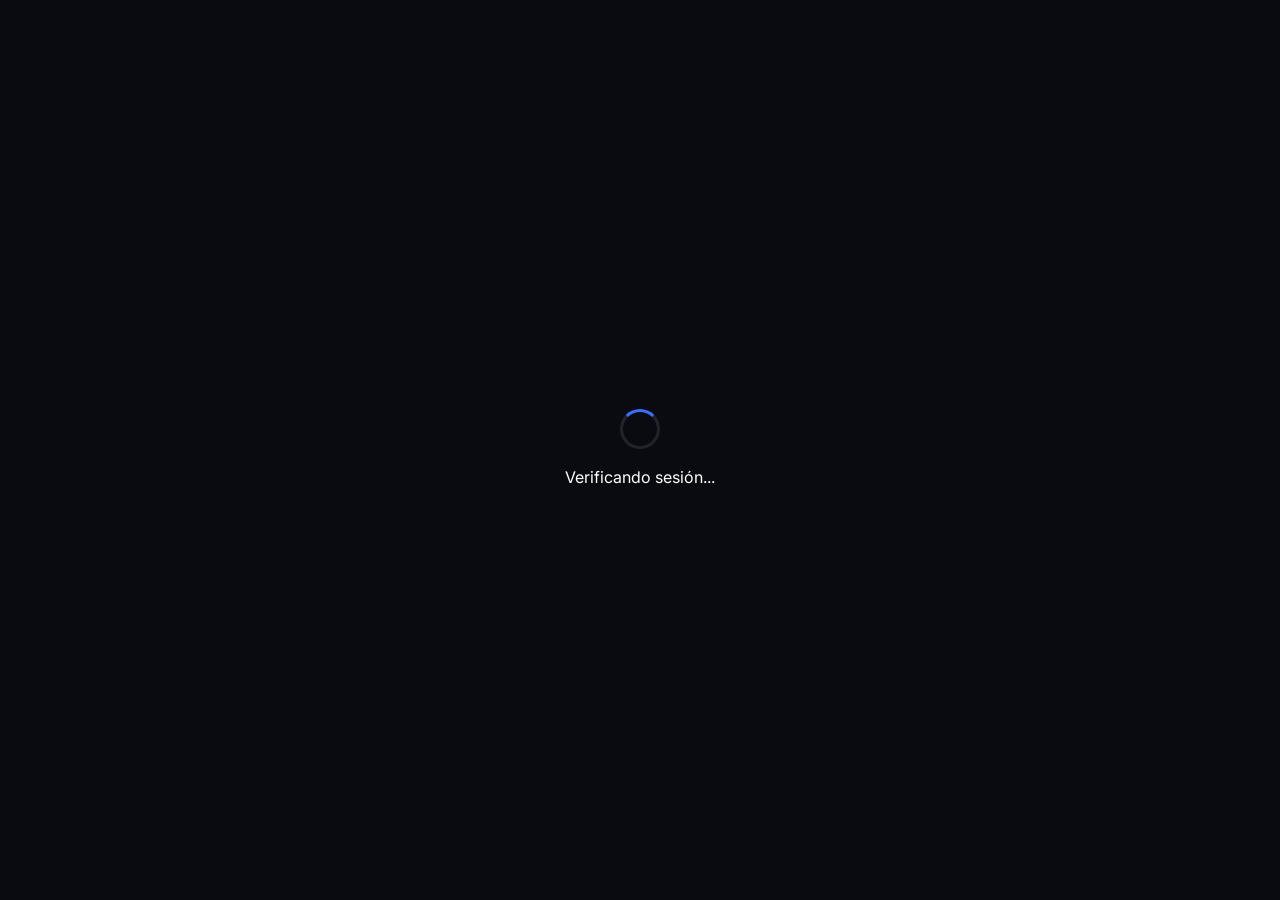
==== index.html @ 1be0d782 "fix: move frontend to root, integrate ML and force onboarding" ====
<!DOCTYPE html>
<html lang="es">

<head>
    <meta charset="UTF-8">
    <meta name="viewport" content="width=device-width, initial-scale=1.0">
    <title>MCrypto v2 | Professional Trading Intelligence</title>
    <!-- Favicon inline para evitar error 404 -->
    <link rel="icon"
        href="data:image/svg+xml,<svg xmlns=%22http://www.w3.org/2000/svg%22 viewBox=%220 0 100 100%22><text y=%22.9em%22 font-size=%2290%22>🤖</text></svg>">
    <link rel="stylesheet" href="style.css">
    <link rel="preconnect" href="https://fonts.googleapis.com">
    <link rel="preconnect" href="https://fonts.gstatic.com" crossorigin>
    <link
        href="https://fonts.googleapis.com/css2?family=Inter:wght@300;400;600;700&family=Outfit:wght@400;700&display=swap"
        rel="stylesheet">
</head>

<body class="dark-theme">
    <nav class="navbar">
        <div class="logo">MCRYPTO <span class="v2-badge">v2</span></div>
        <div id="user-profile" class="user-profile" style="display: none;">
            <span id="user-display">usuario@ejemplo.com</span>
            <button id="btn-logout" class="btn-logout">Cerrar Sesión</button>
        </div>
        <div class="status-indicators">
            <div id="system-health-icon" class="status-icon" title="Estado del Sistema (Click para detalles)"></div>
            <div id="connection-status" class="status-item">
                <span class="dot"></span> Backend: <span class="status-text">Conectando...</span>
            </div>
            <div id="system-state" class="status-item">
                <span class="dot"></span> Estado: <span class="status-text">Cargando...</span>
            </div>
        </div>
    </nav>

    <div id="notification-container" class="notification-container"></div>

    <!-- Loading Guard -->
    <div id="loading-guard" class="loading-guard">
        <div class="loader-content">
            <div class="spinner"></div>
            <p>Verificando sesión...</p>
        </div>
    </div>

    <!-- Auth Container -->
    <div id="auth-container" class="auth-container">
        <div class="auth-card">
            <h1 class="logo">MCRYPTO <span class="v2-badge">v2</span></h1>
            <div class="auth-tabs">
                <button id="tab-login" class="auth-tab active">Iniciar Sesión</button>
                <button id="tab-register" class="auth-tab">Registrarse</button>
            </div>

            <!-- Login Form -->
            <form id="login-form" class="auth-form">
                <div class="form-group">
                    <label>Usuario / Email</label>
                    <input type="text" id="login-username" placeholder="Tu usuario" required>
                </div>
                <div class="form-group">
                    <label>Contraseña</label>
                    <input type="password" id="login-password" placeholder="••••••••" required>
                </div>
                <button type="submit" class="btn btn-emerald w-full">Entrar al Terminal</button>
            </form>

            <!-- Register Form -->
            <form id="register-form" class="auth-form" style="display: none;">
                <div class="form-group">
                    <label>Usuario / Email</label>
                    <input type="text" id="register-username" placeholder="Crea tu usuario" required>
                </div>
                <div class="form-group">
                    <label>Contraseña</label>
                    <input type="password" id="register-password" placeholder="Mínimo 8 caracteres" required>
                </div>
                <button type="submit" class="btn btn-accent w-full">Crear Cuenta</button>
            </form>
        </div>
    </div>

    <!-- Manual Container -->
    <div id="manual-container" class="manual-container" style="display: none;">
        <div class="manual-card">
            <h1>Manual del Operador Antigravity</h1>
            <div class="manual-content">
                <section>
                    <h3>¿Qué hace el bot?</h3>
                    <p>Antigravity es un motor de trading inteligente que utiliza modelos de Machine Learning para
                        detectar regímenes de mercado y ejecutar estrategias de DCA (Dollar Cost Averaging) con gestión
                        de riesgo institucional.</p>
                </section>
                <section>
                    <h3>¿Cómo usarlo?</h3>
                    <p>1. Inicia el bot con el botón START.<br>2. Monitorea la Exposición Global (ER).<br>3. Usa el
                        Emergency Kill si detectas anomalías críticas.</p>
                </section>
                <section>
                    <h3>Reglas Importantes</h3>
                    <p>El sistema tiene un límite rígido de 20 niveles de DCA y un Hard Cap de riesgo del 30% (GEC). El
                        bot dejará de comprar si se alcanzan estos límites para proteger tu capital.</p>
                </section>
                <section class="disclaimer">
                    <h3>Descargo de Riesgo</h3>
                    <p>El trading de criptomonedas conlleva un riesgo significativo. El rendimiento pasado no garantiza
                        resultados futuros. Usted acepta toda la responsabilidad por las pérdidas incurridas al usar
                        este software.</p>
                </section>
            </div>
            <button id="btn-accept-manual" class="btn btn-emerald w-full">Cerrar Manual</button>
        </div>
    </div>

    <main id="dashboard-content" class="dashboard-grid" style="display: none;">
        <!-- Capital Overview -->
        <section class="card stats-overview" id="equity-section">
            <h2>Resumen de Capital</h2>
            <div class="stats-grid">
                <div class="stat-item">
                    <label>Equity Estimada</label>
                    <div id="equity-value" class="value">--- USDT</div>
                </div>
                <div id="daily-pnl-container" class="stat-item">
                    <label>PnL Diario</label>
                    <div id="daily-pnl" class="value">---</div>
                </div>
                <div class="stat-item">
                    <label>Drawdown Actual</label>
                    <div id="current-drawdown" class="value">---%</div>
                </div>
                <div class="stat-item">
                    <label>Efectivo (USDT)</label>
                    <div id="usdt-balance" class="value">---</div>
                </div>
            </div>
        </section>

        <!-- Risk & Governance -->
        <section class="card risk-governance" id="risk-section">
            <h2>Gobernanza de Riesgo</h2>
            <div id="risk-governor-display" class="risk-display">
                <div class="risk-mode" id="gov-mode">NORMAL</div>
                <div class="exposure-bar-container">
                    <label>Exposición Global (ER)</label>
                    <div class="progress-bg">
                        <div id="er-bar" class="progress-fill"></div>
                    </div>
                </div>
                <div id="risk-details" class="details-list">
                    <!-- Dynamic details -->
                </div>
            </div>
        </section>

        <!-- Active Market -->
        <section class="card active-trading" id="market-section">
            <h2>Mercado Activo (ETH/USDT)</h2>
            <div class="market-hero">
                <div id="eth-price" class="hero-price">$0.00</div>
                <div id="market-regime" class="regime-tag">---</div>
            </div>
            <div class="ml-insights">
                <h3>ML Insights</h3>
                <div class="ml-grid">
                    <div class="ml-item">
                        <label>Confianza</label>
                        <div id="ml-confidence" class="ml-val">---</div>
                    </div>
                    <div class="ml-item">
                        <label>SHS</label>
                        <div id="shs-score" class="ml-val">---</div>
                    </div>
                </div>
            </div>
        </section>

        <!-- Control Panel -->
        <section class="card control-panel" id="control-section">
            <h2>Panel de Control</h2>
            <div class="control-grid">
                <button id="btn-start" class="btn btn-emerald">START BOT</button>
                <button id="btn-stop" class="btn btn-slate">STOP BOT</button>
                <button id="btn-kill" class="btn btn-danger">EMERGENCY KILL</button>
                <button id="btn-reset-manual" class="btn btn-slate btn-sm">Ver Manual</button>
            </div>
            <div class="mode-toggle">
                <label>Modo de Operación</label>
                <div class="toggle-group">
                    <button id="mode-normal" class="btn-toggle active">Normal</button>
                    <button id="mode-conservative" class="btn-toggle">Conservador</button>
                </div>
            </div>
        </section>

        <!-- Recent Activity -->
        <section class="card activity-log" id="activity-section">
            <h2>Actividad Reciente</h2>
            <div id="trades-list" class="scroll-container">
                <p class="placeholder-text">Esperando datos de ejecución...</p>
            </div>
        </section>

        <!-- Navigation Sidebar (Dashboard Internal) -->
        <aside class="sidebar-nav card">
            <h2>Navegación</h2>
            <ul class="nav-list">
                <li><button class="nav-link active" onclick="ui.navigate('dashboard')">🏠 Dashboard</button></li>
                <li><button class="nav-link" id="nav-manual">📖 Manual</button></li>
            </ul>
        </aside>
    </main>

    <footer class="system-footer">
        <p>MCrypto Trading Engine • Etapa 3 <span id="last-update">---</span> • V.2.0</p>
    </footer>

    <script src="auth.js"></script>
    <script src="api.js"></script>
    <script src="app.js"></script>
</body>

</html>
---- style.css ----
:root {
    --bg-dark: #0a0b10;
    --card-bg: #141722;
    --accent: #3d6eff;
    --accent-glow: rgba(61, 110, 255, 0.3);
    --text-primary: #ffffff;
    --text-secondary: #94a3b8;
    --success: #10b981;
    --warning: #f59e0b;
    --danger: #ef4444;
    --border: rgba(255, 255, 255, 0.08);
}

* {
    margin: 0;
    padding: 0;
    box-sizing: border-box;
}

body {
    font-family: 'Inter', sans-serif;
    background-color: var(--bg-dark);
    color: var(--text-primary);
    line-height: 1.6;
    overflow-x: hidden;
}

h1,
h2,
h3,
.logo {
    font-family: 'Outfit', sans-serif;
}

/* Navbar */
.navbar {
    display: flex;
    justify-content: space-between;
    align-items: center;
    padding: 1.5rem 2rem;
    border-bottom: 1px solid var(--border);
    backdrop-filter: blur(10px);
    position: sticky;
    top: 0;
    z-index: 100;
}

.logo {
    font-size: 1.5rem;
    font-weight: 700;
    letter-spacing: -0.5px;
}

.v2-badge {
    font-size: 0.7rem;
    background: var(--accent);
    padding: 0.1rem 0.4rem;
    border-radius: 4px;
    vertical-align: middle;
}

.status-indicators {
    display: flex;
    gap: 1.5rem;
    font-size: 0.85rem;
}

.status-item {
    display: flex;
    align-items: center;
    gap: 0.5rem;
}

.dot {
    width: 8px;
    height: 8px;
    border-radius: 50%;
    background: var(--text-secondary);
}

.status-item.active .dot {
    background: var(--success);
    box-shadow: 0 0 8px var(--success);
}

.status-icon {
    width: 14px;
    height: 14px;
    border-radius: 50%;
    cursor: pointer;
    transition: all 0.3s ease;
    border: 2px solid rgba(255, 255, 255, 0.2);
    background: var(--text-secondary);
}

.status-icon.ok {
    background: var(--success);
    box-shadow: 0 0 10px var(--success);
    border-color: rgba(16, 185, 129, 0.4);
}

.status-icon.err {
    background: var(--danger);
    box-shadow: 0 0 10px var(--danger);
    border-color: rgba(239, 68, 68, 0.4);
    animation: pulse-red 1.5s infinite;
}

@keyframes pulse-red {
    0% {
        transform: scale(1);
        box-shadow: 0 0 0 0 rgba(239, 68, 68, 0.7);
    }

    70% {
        transform: scale(1.1);
        box-shadow: 0 0 0 10px rgba(239, 68, 68, 0);
    }

    100% {
        transform: scale(1);
        box-shadow: 0 0 0 0 rgba(239, 68, 68, 0);
    }
}

/* Dashboard Grid */
.dashboard-grid {
    display: grid;
    grid-template-columns: repeat(12, 1fr);
    gap: 1.5rem;
    padding: 2rem;
    max-width: 1400px;
    margin: 0 auto;
}

.card {
    background: var(--card-bg);
    border: 1px solid var(--border);
    border-radius: 16px;
    padding: 1.5rem;
    transition: transform 0.2s ease, border-color 0.2s ease;
}

.card:hover {
    border-color: var(--accent);
}

.card h2 {
    font-size: 1.1rem;
    margin-bottom: 1.5rem;
    color: var(--text-secondary);
    text-transform: uppercase;
    letter-spacing: 1px;
}

/* Specific Sections */
.stats-overview {
    grid-column: span 8;
}

.risk-governance {
    grid-column: span 4;
}

.active-trading {
    grid-column: span 7;
}

.activity-log {
    grid-column: span 5;
}

/* Stats Grid */
.stats-grid {
    display: grid;
    grid-template-columns: repeat(auto-fit, minmax(150px, 1fr));
    gap: 1rem;
}

.stat-item label {
    display: block;
    font-size: 0.8rem;
    color: var(--text-secondary);
    margin-bottom: 0.25rem;
}

.stat-item .value {
    font-size: 1.5rem;
    font-weight: 700;
}

/* Risk Display */
.risk-display {
    text-align: center;
}

.risk-mode {
    font-size: 2rem;
    font-weight: 800;
    margin-bottom: 1.5rem;
    background: linear-gradient(135deg, var(--accent), #8b5cf6);
    -webkit-background-clip: text;
    background-clip: text;
    -webkit-text-fill-color: transparent;
}

.progress-bg {
    background: rgba(255, 255, 255, 0.05);
    height: 8px;
    border-radius: 4px;
    margin: 0.5rem 0 1.5rem;
    overflow: hidden;
}

.progress-fill {
    height: 100%;
    background: var(--accent);
    width: 0%;
    transition: width 0.5s ease;
}

/* Market Section */
.hero-price {
    font-size: 3rem;
    font-weight: 700;
    margin: 0.5rem 0;
}

.regime-tag {
    display: inline-block;
    padding: 0.25rem 0.75rem;
    border-radius: 20px;
    background: rgba(255, 255, 255, 0.05);
    font-size: 0.8rem;
    font-weight: 600;
}

/* Activity Log */
.scroll-container {
    max-height: 400px;
    overflow-y: auto;
    padding-right: 0.5rem;
}

.scroll-container::-webkit-scrollbar {
    width: 4px;
}

.scroll-container::-webkit-scrollbar-thumb {
    background: var(--border);
    border-radius: 10px;
}

.trade-row {
    display: flex;
    justify-content: space-between;
    padding: 0.75rem 0;
    border-bottom: 1px solid var(--border);
    font-size: 0.9rem;
}

.trade-row:last-child {
    border: none;
}

.side-buy {
    color: var(--success);
}

.side-sell {
    color: var(--danger);
}

/* Control Panel & Buttons */
.control-grid {
    display: grid;
    grid-template-columns: repeat(auto-fit, minmax(120px, 1fr));
    gap: 1rem;
    margin-bottom: 2rem;
}

.btn {
    padding: 0.8rem 1.2rem;
    border-radius: 12px;
    border: none;
    font-weight: 700;
    font-family: 'Outfit', sans-serif;
    cursor: pointer;
    transition: all 0.2s ease;
    text-transform: uppercase;
    font-size: 0.85rem;
}

.btn:active {
    transform: scale(0.95);
}

.btn-emerald {
    background: var(--success);
    color: white;
    box-shadow: 0 4px 12px rgba(16, 185, 129, 0.2);
}

.btn-emerald:hover {
    filter: brightness(1.1);
}

.btn-slate {
    background: #334155;
    color: white;
}

.btn-slate:hover {
    background: #475569;
}

.btn-danger {
    background: var(--danger);
    color: white;
    box-shadow: 0 4px 12px rgba(239, 68, 68, 0.2);
}

.btn-danger:hover {
    filter: brightness(1.1);
}

.mode-toggle label {
    display: block;
    font-size: 0.8rem;
    color: var(--text-secondary);
    margin-bottom: 0.75rem;
}

.toggle-group {
    display: flex;
    background: rgba(255, 255, 255, 0.05);
    padding: 4px;
    border-radius: 10px;
    gap: 4px;
}

.btn-toggle {
    flex: 1;
    background: transparent;
    border: none;
    color: var(--text-secondary);
    padding: 0.6rem;
    border-radius: 8px;
    cursor: pointer;
    font-weight: 600;
}

.btn-toggle.active {
    background: var(--accent);
    color: white;
}

/* Notifications */
.notification-container {
    position: fixed;
    top: 2rem;
    right: 2rem;
    z-index: 1000;
    display: flex;
    flex-direction: column;
    gap: 1rem;
    pointer-events: none;
}

.notif {
    background: var(--card-bg);
    border-left: 4px solid var(--accent);
    padding: 1rem 1.5rem;
    border-radius: 8px;
    box-shadow: 0 10px 25px rgba(0, 0, 0, 0.3);
    color: white;
    min-width: 250px;
    transform: translateX(120%);
    transition: transform 0.3s cubic-bezier(0.18, 0.89, 0.32, 1.28);
    pointer-events: all;
}

.notif.show {
    transform: translateX(0);
}

.notif.success {
    border-color: var(--success);
}

.notif.error {
    border-color: var(--danger);
}

/* Utilities */
.positive {
    color: var(--success);
}

.negative {
    color: var(--danger);
}

/* Auth UI */
.auth-container {
    position: fixed;
    top: 0;
    left: 0;
    width: 100%;
    height: 100vh;
    display: flex;
    justify-content: center;
    align-items: center;
    background: radial-gradient(circle at center, #1e293b 0%, var(--bg-dark) 100%);
    z-index: 1000;
}

.auth-card {
    background: var(--card-bg);
    border: 1px solid var(--border);
    border-radius: 24px;
    padding: 3rem;
    width: 100%;
    max-width: 420px;
    box-shadow: 0 25px 50px -12px rgba(0, 0, 0, 0.5);
    text-align: center;
}

.auth-card .logo {
    margin-bottom: 2rem;
    font-size: 2rem;
}

.auth-tabs {
    display: flex;
    gap: 1rem;
    margin-bottom: 2rem;
    border-bottom: 1px solid var(--border);
    padding-bottom: 1rem;
}

.auth-tab {
    flex: 1;
    background: transparent;
    border: none;
    color: var(--text-secondary);
    font-weight: 600;
    cursor: pointer;
    font-size: 0.9rem;
    padding: 0.5rem;
    transition: color 0.2s;
}

.auth-tab.active {
    color: var(--accent);
    box-shadow: 0 2px 0 var(--accent);
}

.auth-form {
    text-align: left;
}

.form-group {
    margin-bottom: 1.5rem;
}

.form-group label {
    display: block;
    margin-bottom: 0.5rem;
    font-size: 0.85rem;
    color: var(--text-secondary);
}

.form-group input {
    width: 100%;
    background: rgba(255, 255, 255, 0.05);
    border: 1px solid var(--border);
    border-radius: 10px;
    padding: 0.8rem 1rem;
    color: white;
    font-family: inherit;
    transition: border-color 0.2s;
}

.form-group input:focus {
    outline: none;
    border-color: var(--accent);
}

.w-full {
    width: 100%;
}

.btn-accent {
    background: var(--accent);
    color: white;
}

/* User Profile in Navbar */
.user-profile {
    display: flex;
    align-items: center;
    gap: 1.5rem;
    font-size: 0.9rem;
}

#user-display {
    color: var(--text-secondary);
    font-weight: 500;
}

.btn-logout {
    background: transparent;
    border: 1px solid var(--border);
    color: var(--text-secondary);
    padding: 0.4rem 0.8rem;
    border-radius: 6px;
    cursor: pointer;
    font-size: 0.8rem;
    transition: all 0.2s;
}

.btn-logout:hover {
    background: var(--danger);
    color: white;
    border-color: var(--danger);
}

@media (max-width: 1024px) {

    .stats-overview,
    .risk-governance,
    .active-trading,
    .activity-log {
        grid-column: span 12;
    }

    .user-profile {
        gap: 0.8rem;
    }

    #user-display {
        display: none;
    }
}

/* Loading Guard */
.loading-guard {
    position: fixed;
    top: 0;
    left: 0;
    width: 100%;
    height: 100vh;
    background: var(--bg-dark);
    display: flex;
    justify-content: center;
    align-items: center;
    z-index: 3000;
}

.loader-content {
    text-align: center;
}

.spinner {
    width: 40px;
    height: 40px;
    border: 3px solid rgba(255, 255, 255, 0.1);
    border-top-color: var(--accent);
    border-radius: 50%;
    animation: spin 1s linear infinite;
    margin: 0 auto 1rem;
}

@keyframes spin {
    to {
        transform: rotate(360deg);
    }
}

/* Manual & Sidebar Styles */
.manual-container {
    position: fixed;
    top: 0;
    left: 0;
    width: 100vw;
    height: 100vh;
    background: rgba(0, 0, 0, 0.8);
    backdrop-filter: blur(15px);
    display: flex;
    justify-content: center;
    align-items: center;
    z-index: 99999 !important;
}

.manual-card {
    background: var(--card-bg);
    border: 1px solid var(--border);
    border-radius: 24px;
    padding: 3rem;
    max-width: 800px;
    width: 90%;
    max-height: 90vh;
    overflow-y: auto;
    box-shadow: 0 40px 100px rgba(0, 0, 0, 0.6);
}

.manual-card h1 {
    font-size: 2rem;
    margin-bottom: 2rem;
    background: linear-gradient(135deg, var(--success), var(--accent));
    -webkit-background-clip: text;
    background-clip: text;
    -webkit-text-fill-color: transparent;
}

.manual-content {
    margin-bottom: 2.5rem;
}

.manual-content section {
    margin-bottom: 2rem;
}

.manual-content h3 {
    font-size: 1.1rem;
    color: var(--accent);
    margin-bottom: 0.75rem;
    text-transform: uppercase;
    letter-spacing: 0.5px;
}

.manual-content p {
    color: var(--text-secondary);
    font-size: 0.95rem;
    line-height: 1.7;
}

.disclaimer {
    background: rgba(239, 68, 68, 0.05);
    border: 1px solid rgba(239, 68, 68, 0.2);
    padding: 1.5rem;
    border-radius: 12px;
}

.disclaimer h3 {
    color: var(--danger);
}

.sidebar-nav {
    grid-column: span 12;
    background: var(--card-bg);
}

.nav-list {
    display: flex;
    gap: 1rem;
    list-style: none;
}

.nav-link {
    background: rgba(255, 255, 255, 0.03);
    border: 1px solid var(--border);
    color: var(--text-secondary);
    padding: 0.75rem 1.5rem;
    border-radius: 10px;
    cursor: pointer;
    font-weight: 600;
    font-size: 0.9rem;
    transition: all 0.2s;
    display: flex;
    align-items: center;
    gap: 0.5rem;
}

.nav-link:hover {
    border-color: var(--accent);
    color: white;
}

.nav-link.active {
    background: var(--accent);
    color: white;
    border-color: var(--accent);
}
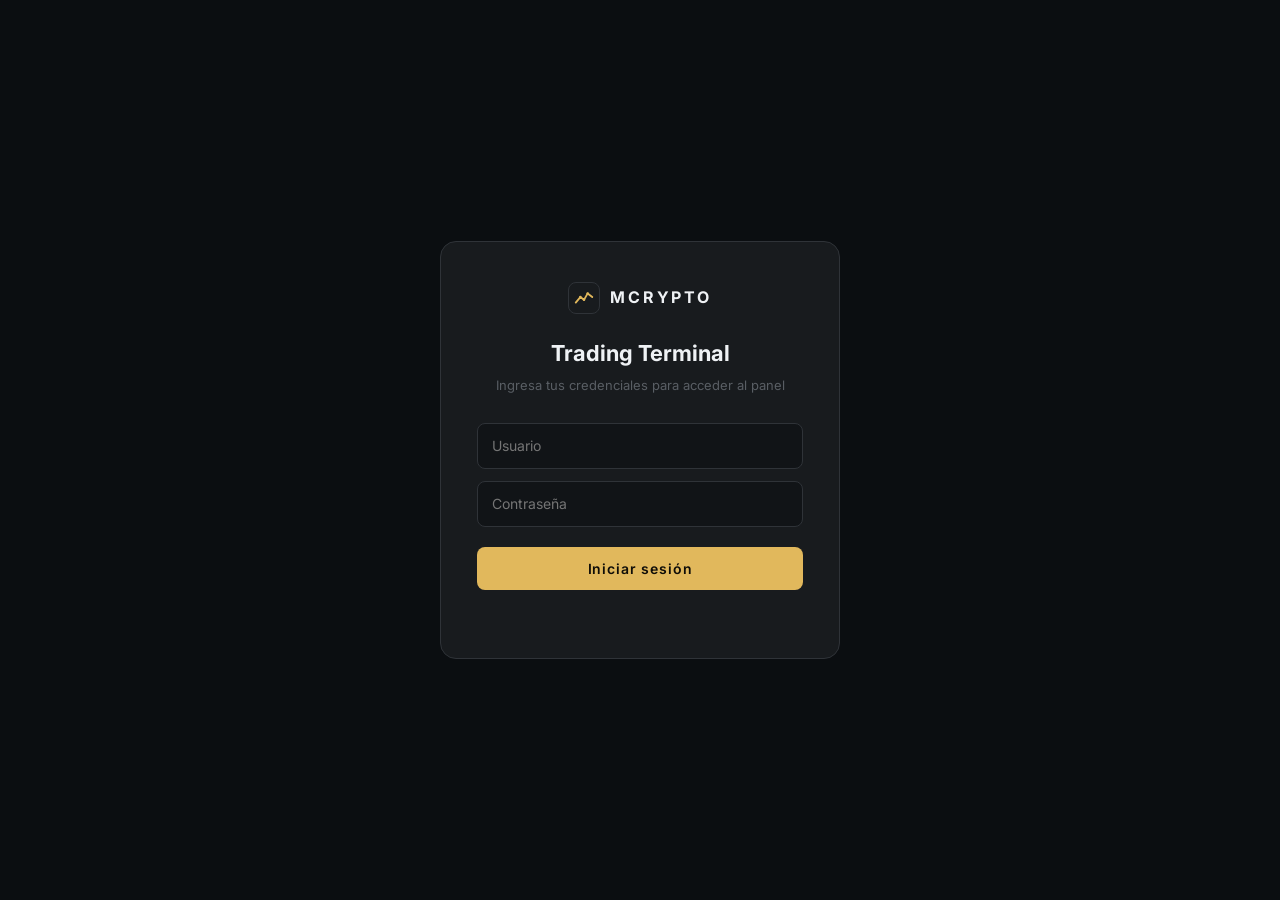
==== commit caccb33b: "feat: complete dashboard modernization with real API connection, login system, and cleanup" ====
--- a/index.html
+++ b/index.html
@@ -1,224 +1,1371 @@
-<!DOCTYPE html>
+<!doctype html>
 <html lang="es">
-
 <head>
-    <meta charset="UTF-8">
-    <meta name="viewport" content="width=device-width, initial-scale=1.0">
-    <title>MCrypto v2 | Professional Trading Intelligence</title>
-    <!-- Favicon inline para evitar error 404 -->
-    <link rel="icon"
-        href="data:image/svg+xml,<svg xmlns=%22http://www.w3.org/2000/svg%22 viewBox=%220 0 100 100%22><text y=%22.9em%22 font-size=%2290%22>🤖</text></svg>">
-    <link rel="stylesheet" href="style.css">
-    <link rel="preconnect" href="https://fonts.googleapis.com">
-    <link rel="preconnect" href="https://fonts.gstatic.com" crossorigin>
-    <link
-        href="https://fonts.googleapis.com/css2?family=Inter:wght@300;400;600;700&family=Outfit:wght@400;700&display=swap"
-        rel="stylesheet">
+<meta charset="utf-8" />
+<meta name="viewport" content="width=device-width, initial-scale=1" />
+<title>MCrypto — Trading Terminal</title>
+<link rel="preconnect" href="https://fonts.googleapis.com">
+<link rel="preconnect" href="https://fonts.gstatic.com" crossorigin>
+<link href="https://fonts.googleapis.com/css2?family=Inter:wght@400;500;600;700&family=JetBrains+Mono:wght@400;500;600&display=swap" rel="stylesheet">
+<style>
+/* ============================================
+   MCRYPTO — styles
+   Slate + muted gold, balanced density
+============================================ */
+
+:root {
+  --bg: oklch(0.16 0.008 250);
+  --bg-2: oklch(0.19 0.008 250);
+  --card: oklch(0.22 0.008 250);
+  --card-2: oklch(0.25 0.008 250);
+  --border: oklch(0.32 0.01 250);
+  --border-soft: oklch(0.28 0.008 250);
+  --fg: oklch(0.96 0.005 250);
+  --fg-mid: oklch(0.74 0.01 250);
+  --fg-dim: oklch(0.56 0.012 250);
+  --muted: oklch(0.48 0.012 250);
+
+  --gold: oklch(0.80 0.12 85);
+  --gold-soft: oklch(0.80 0.12 85 / .15);
+  --green: oklch(0.74 0.15 150);
+  --red: oklch(0.68 0.20 25);
+  --orange: oklch(0.76 0.16 55);
+  --info: oklch(0.72 0.10 230);
+
+  --radius: 12px;
+  --radius-sm: 8px;
+  --gap: 20px;
+  --row-h: 40px;
+
+  --mono: "JetBrains Mono", ui-monospace, SFMono-Regular, Menlo, monospace;
+  --sans: "Inter", system-ui, -apple-system, Segoe UI, sans-serif;
+}
+
+[data-theme="light"] {
+  --bg: oklch(0.98 0.004 90);
+  --bg-2: oklch(0.96 0.004 90);
+  --card: oklch(1 0 0);
+  --card-2: oklch(0.97 0.004 90);
+  --border: oklch(0.88 0.005 250);
+  --border-soft: oklch(0.92 0.005 250);
+  --fg: oklch(0.22 0.015 250);
+  --fg-mid: oklch(0.38 0.012 250);
+  --fg-dim: oklch(0.52 0.012 250);
+  --muted: oklch(0.56 0.012 250);
+
+  --gold: oklch(0.62 0.12 75);
+  --gold-soft: oklch(0.62 0.12 75 / .12);
+  --green: oklch(0.58 0.15 150);
+  --red: oklch(0.56 0.20 25);
+  --orange: oklch(0.64 0.16 55);
+  --info: oklch(0.55 0.12 230);
+}
+
+[data-accent="teal"]  { --gold: oklch(0.72 0.12 185); --gold-soft: oklch(0.72 0.12 185 / .15); }
+[data-accent="violet"]{ --gold: oklch(0.70 0.14 295); --gold-soft: oklch(0.70 0.14 295 / .15); }
+
+* { box-sizing: border-box; }
+html, body { margin: 0; padding: 0; }
+body {
+  font-family: var(--sans);
+  background: var(--bg);
+  color: var(--fg);
+  font-size: 14px;
+  line-height: 1.45;
+  -webkit-font-smoothing: antialiased;
+  text-rendering: optimizeLegibility;
+}
+
+.num { font-family: var(--mono); font-variant-numeric: tabular-nums; letter-spacing: -0.01em; }
+.muted { color: var(--muted); }
+.t-green { color: var(--green); }
+.t-red   { color: var(--red); }
+.t-gold  { color: var(--gold); }
+.t-mid   { color: var(--fg-mid); }
+
+/* -------- NAV -------- */
+.nav {
+  height: 64px;
+  display: grid;
+  grid-template-columns: 1fr auto 1fr;
+  align-items: center;
+  gap: 24px;
+  padding: 0 24px;
+  border-bottom: 1px solid var(--border);
+  background: linear-gradient(var(--bg-2), var(--bg));
+  position: sticky; top: 0; z-index: 40;
+}
+.nav__left  { display: flex; align-items: center; gap: 28px; min-width: 0; }
+.nav__center{ display: flex; justify-content: center; }
+.nav__right { display: flex; align-items: center; gap: 10px; justify-content: flex-end; }
+
+.brand {
+  display: flex; align-items: center; gap: 10px;
+  color: var(--fg); text-decoration: none;
+  font-weight: 700; letter-spacing: 0.14em; font-size: 13px;
+}
+.brand__mark {
+  width: 32px; height: 32px; display: grid; place-items: center;
+  border: 1px solid var(--border); border-radius: 8px;
+  color: var(--gold); background: var(--card);
+}
+.brand__word { font-family: var(--sans); }
+
+.nav__tabs { display: flex; gap: 2px; }
+.tab {
+  background: none; border: 0; color: var(--fg-mid);
+  padding: 8px 12px; border-radius: 6px; cursor: pointer;
+  font: inherit; font-weight: 500;
+  position: relative;
+}
+.tab:hover { color: var(--fg); background: var(--card); }
+.tab.is-active { color: var(--fg); }
+.tab.is-active::after {
+  content: ""; position: absolute; left: 12px; right: 12px; bottom: -22px;
+  height: 2px; background: var(--gold); border-radius: 2px;
+}
+
+.status-pill {
+  display: inline-flex; align-items: center; gap: 10px;
+  padding: 8px 14px; border: 1px solid var(--border);
+  background: var(--card); border-radius: 999px;
+  font-size: 12.5px; color: var(--fg-mid);
+}
+.status-pill strong { color: var(--fg); font-weight: 600; letter-spacing: 0.02em; }
+.status-pill .divider { width: 1px; height: 14px; background: var(--border); }
+
+.toggle-group {
+  display: inline-flex; padding: 3px; border: 1px solid var(--border);
+  border-radius: 8px; background: var(--card);
+}
+.toggle {
+  background: none; border: 0; color: var(--fg-mid);
+  padding: 4px 9px; border-radius: 5px; cursor: pointer;
+  font: 600 11px var(--sans); letter-spacing: 0.08em;
+}
+.toggle.is-active { background: var(--card-2); color: var(--fg); }
+
+.icon-btn {
+  position: relative;
+  width: 36px; height: 36px; display: grid; place-items: center;
+  border-radius: 8px; border: 1px solid var(--border);
+  background: var(--card); color: var(--fg-mid); cursor: pointer;
+}
+.icon-btn:hover { color: var(--fg); background: var(--card-2); }
+.icon-btn--sm { width: 28px; height: 28px; border-radius: 6px; }
+.icon-btn__dot {
+  position: absolute; top: 7px; right: 7px;
+  width: 7px; height: 7px; border-radius: 50%;
+  background: var(--gold); box-shadow: 0 0 0 2px var(--card);
+}
+[data-theme="dark"] .i-sun, [data-theme="light"] .i-moon { display: none; }
+
+/* profile */
+.profile { position: relative; }
+.profile__btn {
+  display: flex; align-items: center; gap: 10px;
+  padding: 4px 10px 4px 4px; height: 40px;
+  border: 1px solid var(--border); border-radius: 999px;
+  background: var(--card); color: var(--fg); cursor: pointer;
+  font: inherit;
+}
+.profile__btn:hover { background: var(--card-2); }
+.profile__meta { display: flex; flex-direction: column; align-items: flex-start; line-height: 1.1; }
+.profile__name { font-size: 13px; font-weight: 600; }
+.profile__role { font-size: 11px; color: var(--muted); }
+
+.avatar {
+  width: 32px; height: 32px; border-radius: 50%;
+  position: relative; flex: 0 0 32px;
+  background: var(--card-2);
+}
+.avatar__img {
+  position: absolute; inset: 2px; border-radius: 50%;
+  background-size: cover; background-position: center;
+}
+.avatar__ring {
+  position: absolute; inset: 0; border-radius: 50%;
+  border: 1.5px solid var(--gold);
+}
+.avatar--lg { width: 48px; height: 48px; flex: 0 0 48px; }
+
+.menu {
+  position: absolute; right: 0; top: calc(100% + 10px);
+  width: 260px; padding: 8px;
+  background: var(--card); border: 1px solid var(--border);
+  border-radius: 12px;
+  box-shadow: 0 12px 30px -8px rgba(0,0,0,.45);
+  opacity: 0; transform: translateY(-6px); pointer-events: none;
+  transition: 0.18s ease;
+  z-index: 50;
+}
+.profile.is-open .menu { opacity: 1; transform: translateY(0); pointer-events: auto; }
+.menu__header {
+  display: flex; gap: 12px; padding: 12px 10px 14px;
+  border-bottom: 1px solid var(--border); margin-bottom: 6px;
+}
+.menu__name { font-weight: 600; font-size: 14px; }
+.menu__mail { font-size: 12px; color: var(--muted); }
+.menu__tag {
+  display: inline-block; margin-top: 6px;
+  font: 600 10px/1 var(--mono); letter-spacing: 0.1em;
+  color: var(--gold); padding: 3px 6px; border-radius: 4px;
+  background: var(--gold-soft);
+}
+.menu__item {
+  display: flex; align-items: center; gap: 10px;
+  width: 100%; padding: 9px 10px; border: 0; background: none;
+  color: var(--fg-mid); font: inherit; cursor: pointer;
+  border-radius: 8px; text-align: left;
+}
+.menu__item:hover { background: var(--card-2); color: var(--fg); }
+.menu__item--danger { color: var(--red); }
+.menu__item--danger:hover { background: color-mix(in oklab, var(--red) 15%, transparent); color: var(--red); }
+.menu__sep { height: 1px; background: var(--border); margin: 6px 4px; }
+
+/* -------- SUBBAR -------- */
+.subbar {
+  display: flex; align-items: center; justify-content: space-between;
+  padding: 8px 24px; border-bottom: 1px solid var(--border);
+  background: var(--bg);
+  overflow-x: auto;
+}
+.symbol-select { display: flex; gap: 6px; }
+.symbol {
+  display: flex; align-items: center; gap: 10px;
+  padding: 6px 12px; border-radius: 6px; cursor: pointer;
+  border: 1px solid transparent; background: transparent;
+  color: var(--fg-mid); font: inherit;
+  white-space: nowrap;
+}
+.symbol:hover { background: var(--card); color: var(--fg); }
+.symbol.is-active { background: var(--card); border-color: var(--border); color: var(--fg); }
+.symbol__tick { font: 600 11.5px var(--sans); letter-spacing: 0.04em; }
+.symbol__px   { font-size: 12.5px; color: var(--fg); }
+.symbol__chg  { font-size: 11.5px; }
+
+.clock { display: flex; align-items: center; gap: 10px; color: var(--fg-mid); font-size: 12px; }
+.clock__lbl { color: var(--muted); text-transform: uppercase; letter-spacing: 0.08em; font-size: 10.5px; }
+.clock .divider { width: 1px; height: 12px; background: var(--border); }
+
+/* -------- GRID -------- */
+.grid {
+  padding: 24px;
+  display: grid;
+  grid-template-columns: repeat(12, 1fr);
+  gap: var(--gap);
+}
+
+.card {
+  background: var(--card);
+  border: 1px solid var(--border);
+  border-radius: var(--radius);
+  padding: 18px 20px;
+  display: flex; flex-direction: column;
+  min-width: 0;
+}
+.card__h {
+  display: flex; align-items: center; justify-content: space-between;
+  margin-bottom: 14px; gap: 12px;
+}
+.card__title { display: flex; align-items: center; gap: 10px; min-width: 0; }
+.card__title h2 {
+  margin: 0; font-size: 13px; font-weight: 600;
+  letter-spacing: 0.08em; text-transform: uppercase;
+  color: var(--fg);
+}
+
+.kbd {
+  font: 600 10px/1 var(--mono); letter-spacing: 0.12em;
+  color: var(--red); background: color-mix(in oklab, var(--red) 15%, transparent);
+  padding: 3px 6px; border-radius: 3px;
+}
+.badge {
+  font: 600 10.5px/1 var(--mono); letter-spacing: 0.1em;
+  padding: 4px 8px; border-radius: 999px;
+  border: 1px solid var(--border); color: var(--fg-mid);
+}
+.badge--ok    { color: var(--green); border-color: color-mix(in oklab, var(--green) 40%, var(--border)); }
+.badge--pair  { color: var(--gold); border-color: color-mix(in oklab, var(--gold) 40%, var(--border)); }
+.badge--live  { display: inline-flex; align-items: center; gap: 6px; color: var(--fg-mid); }
+
+.chip {
+  font: 500 11px var(--sans);
+  padding: 3px 8px; border-radius: 999px;
+  background: var(--card-2); color: var(--fg-mid);
+  border: 1px solid var(--border-soft);
+}
+.chip--ghost { background: transparent; }
+
+.dot { width: 7px; height: 7px; border-radius: 50%; display: inline-block; }
+.dot--green  { background: var(--green); box-shadow: 0 0 8px var(--green); }
+.dot--gold   { background: var(--gold); }
+.dot--orange { background: var(--orange); }
+.dot--red    { background: var(--red); }
+
+/* -------- KPI -------- */
+.kpi-row { grid-column: span 12; display: grid; grid-template-columns: repeat(4, 1fr); gap: var(--gap); }
+.kpi {
+  background: var(--card); border: 1px solid var(--border);
+  border-radius: var(--radius); padding: 16px 18px;
+  display: flex; flex-direction: column; gap: 8px; min-width: 0;
+  position: relative; overflow: hidden;
+}
+.kpi__h {
+  display: flex; align-items: center; justify-content: space-between;
+  color: var(--muted); font: 600 10.5px/1 var(--sans);
+  letter-spacing: 0.12em; text-transform: uppercase;
+}
+.kpi__val { font-size: 26px; font-weight: 600; color: var(--fg); }
+.kpi__sub { display: flex; gap: 8px; font-size: 12px; color: var(--fg-mid); align-items: baseline; }
+.spark { width: 100%; height: 36px; margin-top: 4px; }
+
+.dd-bar {
+  position: relative; height: 4px; background: var(--border-soft);
+  border-radius: 2px; margin-top: 8px;
+}
+.dd-bar__fill { position: absolute; left: 0; top: 0; bottom: 0; background: var(--red); border-radius: 2px; }
+.alloc { display: flex; gap: 2px; margin-top: 8px; height: 4px; }
+.alloc__seg { background: var(--gold); border-radius: 2px; }
+.alloc__seg--res { background: var(--border); }
+
+/* -------- MARKET -------- */
+.card--market { grid-column: span 8; }
+.market__head {
+  display: grid; grid-template-columns: auto 1fr; gap: 24px;
+  align-items: center; margin-bottom: 12px;
+}
+.market__px { font-size: 36px; font-weight: 600; line-height: 1.1; }
+.market__chg { font-size: 13px; }
+.market__stats {
+  display: grid; grid-template-columns: repeat(4, 1fr); gap: 16px;
+  margin: 0;
+}
+.market__stats > div { display: flex; flex-direction: column; gap: 2px; }
+.market__stats dt {
+  font: 600 10px/1 var(--sans); color: var(--muted);
+  letter-spacing: 0.1em; text-transform: uppercase;
+}
+.market__stats dd { margin: 0; font: 600 14px var(--mono); color: var(--fg); }
+
+.chart-wrap {
+  position: relative; background: var(--bg-2);
+  border: 1px solid var(--border-soft); border-radius: var(--radius-sm);
+  padding: 8px 12px 12px;
+}
+.chart { width: 100%; height: 260px; display: block; }
+.chart__legend {
+  display: flex; gap: 14px; align-items: center;
+  font-size: 11px; color: var(--fg-mid); padding-top: 4px;
+}
+.chart__legend .sw { display: inline-block; width: 10px; height: 2px; background: var(--gold); margin-right: 5px; vertical-align: middle; border-radius: 2px; }
+.chart__legend .sw--ma20 { background: var(--info); }
+.chart__legend .sw--ma50 { background: color-mix(in oklab, var(--fg) 40%, transparent); }
+.chart__cursor { margin-left: auto; color: var(--muted); }
+
+.market__foot {
+  display: flex; gap: 22px; flex-wrap: wrap;
+  margin-top: 12px; padding-top: 12px; border-top: 1px solid var(--border-soft);
+  font-size: 12.5px;
+}
+
+/* -------- RISK -------- */
+.card--risk { grid-column: span 4; }
+.gauge { position: relative; padding: 4px 6px; }
+.gauge__tick { font: 500 10px var(--mono); fill: var(--muted); }
+.gauge__val {
+  text-align: center; margin-top: -18px;
+}
+.gauge__val .num { font-size: 32px; font-weight: 600; }
+.gauge__val .pct { font-size: 18px; color: var(--fg-mid); }
+
+.risk-ladder {
+  list-style: none; padding: 0; margin: 12px 0 0;
+  display: grid; grid-template-columns: repeat(2, 1fr); gap: 10px;
+}
+.risk-ladder li {
+  display: flex; align-items: center; gap: 10px;
+  padding: 10px 12px; border: 1px solid var(--border-soft);
+  border-radius: 8px; background: var(--bg-2);
+}
+.risk-ladder li.is-active { border-color: color-mix(in oklab, var(--green) 50%, var(--border)); background: color-mix(in oklab, var(--green) 6%, var(--card)); }
+.risk-ladder strong { display: block; font-size: 12px; letter-spacing: 0.04em; }
+.risk-ladder .muted { display: block; font: 500 11px var(--mono); }
+
+/* -------- CMD -------- */
+.card--cmd { grid-column: span 4; }
+.cmd-grid {
+  display: grid; grid-template-columns: repeat(2, 1fr); gap: 8px;
+}
+.btn {
+  display: inline-flex; align-items: center; justify-content: center; gap: 8px;
+  height: 42px; padding: 0 16px; border-radius: 8px;
+  border: 1px solid transparent;
+  font: 600 12px/1 var(--sans); letter-spacing: 0.08em;
+  cursor: pointer; transition: 0.15s;
+}
+.btn--primary { background: var(--green); color: oklch(0.18 0.01 150); }
+.btn--primary:hover { filter: brightness(1.08); }
+.btn--danger  { background: var(--red); color: oklch(0.99 0.005 25); }
+.btn--warn    { background: var(--orange); color: oklch(0.18 0.01 55); }
+.btn--ghost   { background: var(--card-2); border-color: var(--border); color: var(--fg); }
+.btn--ghost:hover { background: var(--bg-2); }
+
+.risk-mode { margin-top: 16px; padding-top: 14px; border-top: 1px solid var(--border-soft); }
+.risk-mode__lbl {
+  font: 600 10.5px/1 var(--sans); color: var(--muted);
+  letter-spacing: 0.12em; text-transform: uppercase; margin-bottom: 8px;
+}
+.risk-mode__help { font-size: 11.5px; margin-top: 6px; line-height: 1.4; }
+
+.seg {
+  display: inline-flex; padding: 3px; background: var(--bg-2);
+  border: 1px solid var(--border); border-radius: 8px;
+}
+.seg--full { display: flex; }
+.seg--full .seg__b { flex: 1; }
+.seg__b {
+  background: none; border: 0; color: var(--fg-mid);
+  padding: 6px 12px; border-radius: 5px; cursor: pointer;
+  font: 600 11px var(--mono); letter-spacing: 0.08em;
+}
+.seg__b:hover { color: var(--fg); }
+.seg__b.is-active { background: var(--card); color: var(--fg); box-shadow: 0 1px 2px rgba(0,0,0,0.15); }
+
+.strategy {
+  margin-top: 14px; padding-top: 12px; border-top: 1px solid var(--border-soft);
+  display: grid; gap: 6px;
+}
+.strategy__row { display: flex; justify-content: space-between; font-size: 12.5px; }
+
+/* -------- POSITIONS -------- */
+.card--pos { grid-column: span 8; }
+.link { background: none; border: 0; color: var(--gold); cursor: pointer; font: 600 12px var(--sans); }
+.link:hover { filter: brightness(1.1); }
+.table-wrap { overflow-x: auto; }
+.tbl { width: 100%; border-collapse: collapse; font-size: 13px; }
+.tbl th, .tbl td {
+  padding: 12px 10px; text-align: left;
+  border-bottom: 1px solid var(--border-soft);
+  white-space: nowrap;
+}
+.tbl tbody tr:last-child td { border-bottom: 0; }
+.tbl th {
+  font: 600 10.5px/1 var(--sans); color: var(--muted);
+  letter-spacing: 0.1em; text-transform: uppercase;
+  border-bottom-color: var(--border);
+}
+.tbl tbody tr:hover { background: var(--card-2); }
+.tbl .r { text-align: right; }
+.tbl small { color: var(--muted); font-weight: 400; }
+
+.pair { display: inline-flex; align-items: center; gap: 8px; font-weight: 500; }
+.pair__i {
+  display: grid; place-items: center; width: 22px; height: 22px;
+  background: var(--card-2); border-radius: 50%;
+  color: var(--gold); font: 600 12px var(--mono);
+}
+.side {
+  font: 600 10px/1 var(--mono); letter-spacing: 0.1em;
+  padding: 4px 7px; border-radius: 4px;
+}
+.side--long { color: var(--green); background: color-mix(in oklab, var(--green) 15%, transparent); }
+.side--short { color: var(--red); background: color-mix(in oklab, var(--red) 15%, transparent); }
+
+/* -------- ML -------- */
+.card--ml { grid-column: span 4; }
+.signals { list-style: none; padding: 0; margin: 0; display: grid; gap: 10px; }
+.signals li {
+  display: grid; grid-template-columns: 120px 1fr 90px;
+  gap: 12px; align-items: center;
+}
+.signals__pair { display: flex; align-items: center; gap: 8px; font-size: 12.5px; font-weight: 500; }
+.signals__pair .pair__i { width: 20px; height: 20px; font-size: 11px; }
+.signals__bar {
+  height: 6px; background: var(--bg-2);
+  border-radius: 3px; overflow: hidden;
+  border: 1px solid var(--border-soft);
+}
+.signals__bar-fill { height: 100%; border-radius: 3px; }
+.signals__val { font-size: 12px; font-weight: 600; text-align: right; }
+
+/* -------- HISTORY -------- */
+.card--hist { grid-column: span 7; }
+.timeline { list-style: none; padding: 0; margin: 0; min-height: 180px; }
+.timeline__empty {
+  display: flex; align-items: center; gap: 14px;
+  padding: 30px 16px; color: var(--muted);
+  justify-content: center; text-align: left;
+  height: 100%;
+}
+.timeline__empty svg { color: var(--fg-dim); opacity: 0.6; }
+
+/* -------- LOG -------- */
+.card--log { grid-column: span 5; }
+.log {
+  list-style: none; padding: 0; margin: 0;
+  display: grid; gap: 2px;
+  background: var(--bg-2);
+  border: 1px solid var(--border-soft);
+  border-radius: var(--radius-sm);
+  padding: 8px;
+  font-size: 12px;
+  max-height: 240px; overflow-y: auto;
+}
+.log li {
+  display: grid; grid-template-columns: 70px 50px 1fr;
+  gap: 10px; align-items: center; padding: 4px 8px; border-radius: 4px;
+}
+.log li:hover { background: var(--card-2); }
+.log__t { color: var(--muted); font-size: 11px; }
+.tag {
+  display: inline-grid; place-items: center;
+  font: 600 9.5px/1 var(--mono); letter-spacing: 0.1em;
+  padding: 3px 5px; border-radius: 3px;
+  text-align: center;
+}
+.tag--ok   { color: var(--green); background: color-mix(in oklab, var(--green) 15%, transparent); }
+.tag--info { color: var(--info); background: color-mix(in oklab, var(--info) 15%, transparent); }
+.tag--warn { color: var(--orange); background: color-mix(in oklab, var(--orange) 15%, transparent); }
+
+/* -------- DRAWER -------- */
+.drawer {
+  position: fixed; inset: 0; z-index: 60;
+  pointer-events: none;
+}
+.drawer[aria-hidden="false"] { pointer-events: auto; }
+.drawer__scrim {
+  position: absolute; inset: 0; background: rgba(0,0,0,0.5);
+  opacity: 0; transition: 0.25s;
+}
+.drawer[aria-hidden="false"] .drawer__scrim { opacity: 1; }
+.drawer__panel {
+  position: absolute; right: 0; top: 0; bottom: 0;
+  width: min(880px, 92vw); background: var(--card);
+  border-left: 1px solid var(--border);
+  transform: translateX(100%); transition: 0.32s cubic-bezier(.2,.7,.2,1);
+  display: flex; flex-direction: column;
+}
+.drawer[aria-hidden="false"] .drawer__panel { transform: translateX(0); }
+.drawer__h {
+  display: flex; justify-content: space-between; align-items: flex-start;
+  padding: 20px 28px; border-bottom: 1px solid var(--border);
+}
+.drawer__h h2 { margin: 2px 0 0; font-size: 20px; font-weight: 600; }
+.overline {
+  font: 600 10.5px/1 var(--sans); letter-spacing: 0.14em;
+  text-transform: uppercase; color: var(--muted);
+}
+.drawer__body {
+  flex: 1; display: grid; grid-template-columns: 200px 1fr;
+  overflow: hidden;
+}
+.drawer__toc {
+  border-right: 1px solid var(--border); padding: 20px 16px;
+  display: flex; flex-direction: column; gap: 2px;
+  overflow-y: auto;
+}
+.drawer__toc a {
+  padding: 8px 10px; border-radius: 6px;
+  color: var(--fg-mid); text-decoration: none; font-size: 13px;
+}
+.drawer__toc a:hover { background: var(--card-2); color: var(--fg); }
+.drawer__toc a.is-active { background: var(--gold-soft); color: var(--gold); }
+.drawer__content { padding: 20px 28px; overflow-y: auto; }
+.drawer__content h3 { font-size: 16px; margin: 24px 0 12px; display: flex; align-items: baseline; gap: 10px; }
+.drawer__content section:first-child h3 { margin-top: 4px; }
+.drawer__content p { color: var(--fg-mid); margin: 0 0 10px; }
+.defs { display: grid; grid-template-columns: 140px 1fr; gap: 8px 16px; margin: 0; }
+.defs dt { font: 600 11px var(--mono); letter-spacing: 0.08em; color: var(--gold); }
+.defs dd { margin: 0; color: var(--fg-mid); font-size: 13px; }
+.callout {
+  display: flex; gap: 12px; align-items: flex-start;
+  padding: 14px 16px; border: 1px solid color-mix(in oklab, var(--red) 40%, var(--border));
+  background: color-mix(in oklab, var(--red) 8%, transparent);
+  border-radius: 8px; color: var(--fg);
+}
+.callout svg { color: var(--red); flex: 0 0 20px; margin-top: 2px; }
+.callout p { color: var(--fg); margin: 0; }
+
+/* -------- TWEAKS -------- */
+.tweaks {
+  position: fixed; right: 20px; bottom: 20px; z-index: 70;
+  width: 260px; padding: 12px;
+  background: var(--card); border: 1px solid var(--border);
+  border-radius: 12px; box-shadow: 0 12px 30px -8px rgba(0,0,0,.45);
+}
+.tweaks[hidden] { display: none; }
+.tweaks header { display: flex; justify-content: space-between; align-items: center; margin-bottom: 10px; }
+.tweaks__row { display: grid; grid-template-columns: 56px 1fr; gap: 8px; align-items: center; margin-bottom: 8px; }
+.tweaks__row label { font-size: 11.5px; color: var(--muted); }
+.tweaks .seg { width: 100%; }
+.tweaks .seg__b { flex: 1; text-align: center; padding: 5px 6px; font-size: 10px; }
+
+/* density */
+[data-density="dense"] { --gap: 14px; --radius: 10px; }
+[data-density="dense"] .card { padding: 14px 16px; }
+[data-density="dense"] .kpi { padding: 12px 14px; }
+[data-density="dense"] .kpi__val { font-size: 22px; }
+[data-density="dense"] .market__px { font-size: 28px; }
+[data-density="dense"] .tbl th, [data-density="dense"] .tbl td { padding: 8px 8px; }
+
+[data-density="spacious"] { --gap: 28px; }
+[data-density="spacious"] .card { padding: 24px 26px; }
+[data-density="spacious"] .kpi { padding: 22px 24px; }
+
+/* responsive */
+@media (max-width: 1280px) {
+  .nav__tabs { display: none; }
+  .profile__meta { display: none; }
+}
+@media (max-width: 1080px) {
+  .nav__center { display: none; }
+}
+@media (max-width: 1200px) {
+  .kpi-row { grid-template-columns: repeat(2, 1fr); }
+  .card--market, .card--pos { grid-column: span 12; }
+  .card--risk, .card--cmd, .card--ml { grid-column: span 6; }
+  .card--hist, .card--log { grid-column: span 12; }
+}
+@media (max-width: 800px) {
+  .nav { grid-template-columns: 1fr auto; gap: 12px; padding: 0 14px; }
+  .nav__center { display: none; }
+  .nav__tabs { display: none; }
+  .profile__meta { display: none; }
+  .grid { padding: 14px; }
+  .kpi-row { grid-template-columns: 1fr; }
+  .card--risk, .card--cmd, .card--ml { grid-column: span 12; }
+  .drawer__body { grid-template-columns: 1fr; }
+  .drawer__toc { display: none; }
+  .market__stats { grid-template-columns: repeat(2, 1fr); }
+}
+
+/* -------- LOGIN -------- */
+.login-overlay {
+  position: fixed; inset: 0; z-index: 100;
+  background: var(--bg);
+  display: flex; align-items: center; justify-content: center;
+  transition: opacity 0.4s;
+}
+.login-overlay.hidden { opacity: 0; pointer-events: none; }
+.login-card {
+  background: var(--card); border: 1px solid var(--border);
+  border-radius: 16px; padding: 40px 36px; width: min(400px, 90vw);
+  text-align: center;
+}
+.login-card .brand { justify-content: center; margin-bottom: 24px; font-size: 16px; letter-spacing: 0.18em; }
+.login-card h1 { font-size: 22px; margin: 0 0 6px; }
+.login-card p { color: var(--muted); font-size: 13px; margin: 0 0 28px; }
+.login-field {
+  width: 100%; padding: 12px 14px; margin-bottom: 12px;
+  background: var(--bg-2); border: 1px solid var(--border);
+  border-radius: 8px; color: var(--fg); font: inherit; font-size: 14px;
+  outline: none;
+}
+.login-field:focus { border-color: var(--gold); }
+.login-btn {
+  width: 100%; padding: 13px; margin-top: 8px;
+  background: var(--gold); color: oklch(0.16 0.01 85);
+  border: 0; border-radius: 8px; font: 600 14px var(--sans);
+  cursor: pointer; letter-spacing: 0.06em;
+}
+.login-btn:hover { filter: brightness(1.1); }
+.login-btn:disabled { opacity: .5; cursor: wait; }
+.login-error {
+  color: var(--red); font-size: 12px; margin-top: 10px; min-height: 18px;
+}
+.login-spinner {
+  display: inline-block; width: 18px; height: 18px;
+  border: 2px solid transparent; border-top-color: currentColor;
+  border-radius: 50%; animation: spin .6s linear infinite;
+  vertical-align: middle; margin-right: 8px;
+}
+@keyframes spin { to { transform: rotate(360deg); } }
+
+/* -------- TOAST -------- */
+.toast-container {
+  position: fixed; top: 80px; right: 20px; z-index: 90;
+  display: flex; flex-direction: column; gap: 8px;
+}
+.toast {
+  padding: 12px 18px; border-radius: 10px;
+  background: var(--card); border: 1px solid var(--border);
+  box-shadow: 0 8px 24px rgba(0,0,0,.35);
+  font-size: 13px; display: flex; align-items: center; gap: 10px;
+  animation: toastIn .3s ease;
+  max-width: 360px;
+}
+.toast--ok { border-color: color-mix(in oklab, var(--green) 50%, var(--border)); }
+.toast--err { border-color: color-mix(in oklab, var(--red) 50%, var(--border)); }
+@keyframes toastIn { from { opacity:0; transform:translateX(20px); } }
+
+/* -------- MODE BADGE -------- */
+.mode-badge {
+  font: 600 10px/1 var(--mono); letter-spacing: 0.1em;
+  padding: 3px 7px; border-radius: 4px;
+}
+.mode-badge--mock { color: var(--info); background: color-mix(in oklab, var(--info) 15%, transparent); }
+.mode-badge--dry { color: var(--orange); background: color-mix(in oklab, var(--orange) 15%, transparent); }
+.mode-badge--live { color: var(--red); background: color-mix(in oklab, var(--red) 15%, transparent); }
+
+/* -------- TRADINGVIEW -------- */
+.tv-container { width: 100%; height: 300px; border-radius: var(--radius-sm); overflow: hidden; border: 1px solid var(--border-soft); }
+
+.app-content { display: none; }
+.app-content.visible { display: contents; }
+</style>
 </head>
-
-<body class="dark-theme">
-    <nav class="navbar">
-        <div class="logo">MCRYPTO <span class="v2-badge">v2</span></div>
-        <div id="user-profile" class="user-profile" style="display: none;">
-            <span id="user-display">usuario@ejemplo.com</span>
-            <button id="btn-logout" class="btn-logout">Cerrar Sesión</button>
+<body data-theme="dark" data-lang="es" data-density="balanced">
+
+<!-- ░░░ LOGIN OVERLAY ░░░ -->
+<div class="login-overlay" id="loginOverlay">
+  <div class="login-card">
+    <a class="brand" href="#">
+      <span class="brand__mark" aria-hidden="true">
+        <svg viewBox="0 0 24 24" width="22" height="22" fill="none" stroke="currentColor" stroke-width="2" stroke-linecap="round" stroke-linejoin="round"><path d="M3 17 L8 11 L12 14 L16 7 L21 11"/><circle cx="8" cy="11" r="1.4" fill="currentColor" stroke="none"/><circle cx="12" cy="14" r="1.4" fill="currentColor" stroke="none"/><circle cx="16" cy="7" r="1.4" fill="currentColor" stroke="none"/></svg>
+      </span>
+      <span class="brand__word">MCRYPTO</span>
+    </a>
+    <h1>Trading Terminal</h1>
+    <p>Ingresa tus credenciales para acceder al panel</p>
+    <form id="loginForm" autocomplete="off">
+      <input class="login-field" id="loginUser" type="text" placeholder="Usuario" autocomplete="username" required>
+      <input class="login-field" id="loginPass" type="password" placeholder="Contraseña" autocomplete="current-password" required>
+      <button class="login-btn" type="submit" id="loginBtn">Iniciar sesión</button>
+    </form>
+    <div class="login-error" id="loginError"></div>
+  </div>
+</div>
+
+<!-- Toast notifications -->
+<div class="toast-container" id="toasts"></div>
+
+<!-- ░░░ DASHBOARD (hidden until login) ░░░ -->
+<div class="app-content" id="appContent">
+
+<!-- ░░░ TOP NAV ░░░ -->
+<header class="nav">
+  <div class="nav__left">
+    <a class="brand" href="#">
+      <span class="brand__mark" aria-hidden="true">
+        <svg viewBox="0 0 24 24" width="22" height="22" fill="none" stroke="currentColor" stroke-width="2" stroke-linecap="round" stroke-linejoin="round"><path d="M3 17 L8 11 L12 14 L16 7 L21 11"/><circle cx="8" cy="11" r="1.4" fill="currentColor" stroke="none"/><circle cx="12" cy="14" r="1.4" fill="currentColor" stroke="none"/><circle cx="16" cy="7" r="1.4" fill="currentColor" stroke="none"/></svg>
+      </span>
+      <span class="brand__word">MCRYPTO</span>
+    </a>
+    <nav class="nav__tabs" role="tablist">
+      <button class="tab is-active" data-tab="overview"><span data-i18n="nav.overview">Resumen</span></button>
+      <button class="tab" data-tab="positions"><span data-i18n="nav.positions">Posiciones</span></button>
+      <button class="tab" data-tab="signals"><span data-i18n="nav.signals">Señales ML</span></button>
+      <button class="tab" data-tab="manual" id="openManual"><span data-i18n="nav.manual">Manual</span></button>
+    </nav>
+  </div>
+
+  <div class="nav__center">
+    <div class="status-pill">
+      <span class="dot dot--green" id="statusDot"></span>
+      <span class="status-pill__label" data-i18n="nav.bot">Bot</span>
+      <strong id="statusText">—</strong>
+      <span class="divider"></span>
+      <span class="status-pill__label" data-i18n="nav.state">Estado</span>
+      <strong class="t-gold" id="gecBadge">—</strong>
+      <span class="divider"></span>
+      <span class="mode-badge mode-badge--mock" id="modeBadge">—</span>
+    </div>
+  </div>
+
+  <div class="nav__right">
+    <div class="toggle-group" role="group" aria-label="Language">
+      <button class="toggle is-active" data-lang-set="es">ES</button>
+      <button class="toggle" data-lang-set="en">EN</button>
+    </div>
+    <button class="icon-btn" id="themeBtn" aria-label="Toggle theme">
+      <svg class="i-sun" viewBox="0 0 24 24" width="18" height="18" fill="none" stroke="currentColor" stroke-width="2" stroke-linecap="round" stroke-linejoin="round"><circle cx="12" cy="12" r="4"/><path d="M12 2v2M12 20v2M4.93 4.93l1.41 1.41M17.66 17.66l1.41 1.41M2 12h2M20 12h2M4.93 19.07l1.41-1.41M17.66 6.34l1.41-1.41"/></svg>
+      <svg class="i-moon" viewBox="0 0 24 24" width="18" height="18" fill="none" stroke="currentColor" stroke-width="2" stroke-linecap="round" stroke-linejoin="round"><path d="M21 12.8A9 9 0 1 1 11.2 3a7 7 0 0 0 9.8 9.8Z"/></svg>
+    </button>
+    <button class="icon-btn" aria-label="Telegram" title="Telegram alerts active" style="pointer-events:none;opacity:.6">
+      <svg viewBox="0 0 24 24" width="18" height="18" fill="none" stroke="currentColor" stroke-width="2" stroke-linecap="round" stroke-linejoin="round"><path d="M21 3L1 11l7 2 2 7 3-4 5 3z"/></svg>
+    </button>
+
+    <!-- profile -->
+    <div class="profile" id="profile">
+      <button class="profile__btn" id="profileBtn" aria-haspopup="true" aria-expanded="false">
+        <span class="avatar">
+          <span class="avatar__ring"></span>
+          <span class="avatar__img" style="background-image:url('https://images.unsplash.com/photo-1615109398623-88346a601842?w=96&h=96&fit=crop&crop=faces&auto=format&q=70')"></span>
+        </span>
+        <span class="profile__meta">
+          <span class="profile__name" id="profileName">—</span>
+          <span class="profile__role" data-i18n="nav.account">Cuenta principal</span>
+        </span>
+        <svg viewBox="0 0 24 24" width="14" height="14" fill="none" stroke="currentColor" stroke-width="2" stroke-linecap="round" stroke-linejoin="round"><path d="M6 9l6 6 6-6"/></svg>
+      </button>
+
+      <div class="menu" role="menu" aria-hidden="true">
+        <div class="menu__header">
+          <span class="avatar avatar--lg">
+            <span class="avatar__img" style="background-image:url('https://images.unsplash.com/photo-1615109398623-88346a601842?w=160&h=160&fit=crop&crop=faces&auto=format&q=70')"></span>
+          </span>
+          <div>
+            <div class="menu__name" id="menuName">—</div>
+            <div class="menu__mail"><a href="/cdn-cgi/l/email-protection" class="__cf_email__" data-cfemail="10717c7568507d73626960647f3e797f">[email&#160;protected]</a></div>
+            <div class="menu__tag">MCRYPTO · LIVE</div>
+          </div>
         </div>
-        <div class="status-indicators">
-            <div id="system-health-icon" class="status-icon" title="Estado del Sistema (Click para detalles)"></div>
-            <div id="connection-status" class="status-item">
-                <span class="dot"></span> Backend: <span class="status-text">Conectando...</span>
-            </div>
-            <div id="system-state" class="status-item">
-                <span class="dot"></span> Estado: <span class="status-text">Cargando...</span>
-            </div>
+        <button class="menu__item" role="menuitem">
+          <svg viewBox="0 0 24 24" width="16" height="16" fill="none" stroke="currentColor" stroke-width="2" stroke-linecap="round" stroke-linejoin="round"><circle cx="12" cy="8" r="4"/><path d="M4 21a8 8 0 0 1 16 0"/></svg>
+          <span data-i18n="menu.profile">Configuración de usuario</span>
+        </button>
+
+        <div class="menu__sep"></div>
+        <button class="menu__item menu__item--danger" role="menuitem">
+          <svg viewBox="0 0 24 24" width="16" height="16" fill="none" stroke="currentColor" stroke-width="2" stroke-linecap="round" stroke-linejoin="round"><path d="M9 21H5a2 2 0 0 1-2-2V5a2 2 0 0 1 2-2h4M16 17l5-5-5-5M21 12H9"/></svg>
+          <span data-i18n="menu.logout">Cerrar sesión</span>
+        </button>
+      </div>
+    </div>
+  </div>
+</header>
+
+<!-- ░░░ SUB-BAR: symbol + session clock ░░░ -->
+<div class="subbar">
+  <div class="symbol-select">
+    <button class="symbol is-active" data-sym="ETHUSDT">
+      <span class="symbol__tick">ETH/USDT</span>
+      <span class="symbol__px num">2,036.06</span>
+      <span class="symbol__chg t-green num">+1.24%</span>
+    </button>
+    <button class="symbol" data-sym="BTCUSDT">
+      <span class="symbol__tick">BTC/USDT</span>
+      <span class="symbol__px num">67,412.80</span>
+      <span class="symbol__chg t-red num">−0.42%</span>
+    </button>
+    <button class="symbol" data-sym="SOLUSDT">
+      <span class="symbol__tick">SOL/USDT</span>
+      <span class="symbol__px num">142.18</span>
+      <span class="symbol__chg t-green num">+3.71%</span>
+    </button>
+    <button class="symbol" data-sym="ADAUSDT">
+      <span class="symbol__tick">ADA/USDT</span>
+      <span class="symbol__px num">0.45</span>
+      <span class="symbol__chg t-green num">+1.12%</span>
+    </button>
+  </div>
+  <div class="clock">
+    <span class="clock__lbl" data-i18n="sub.session">Sesión</span>
+    <span class="num" id="clock">14:32:08 UTC</span>
+    <span class="divider"></span>
+    <span class="clock__lbl" data-i18n="sub.uptime">Uptime</span>
+    <span class="num">04d 12h 08m</span>
+  </div>
+</div>
+
+<!-- ░░░ MAIN GRID ░░░ -->
+<main class="grid">
+
+  <!-- KPI row -->
+  <section class="kpi-row">
+    <article class="kpi">
+      <header class="kpi__h">
+        <span data-i18n="kpi.equity">Equity estimada</span>
+        <span class="chip chip--ghost">USDT</span>
+      </header>
+      <div class="kpi__val num" id="kpiEquity">—</div>
+      <div class="kpi__sub">
+        <span class="t-green num">▲ 0.12%</span>
+        <span class="muted" data-i18n="kpi.vs">vs. inicial</span>
+      </div>
+      <svg class="spark" viewBox="0 0 120 36" preserveAspectRatio="none">
+        <path d="M0 24 L10 20 L22 22 L34 15 L46 18 L58 12 L70 14 L82 8 L94 11 L106 6 L120 9" stroke="var(--gold)" fill="none" stroke-width="1.6"/>
+        <path d="M0 24 L10 20 L22 22 L34 15 L46 18 L58 12 L70 14 L82 8 L94 11 L106 6 L120 9 L120 36 L0 36 Z" fill="url(#sparkG)"/>
+        <defs><linearGradient id="sparkG" x1="0" y1="0" x2="0" y2="1"><stop offset="0" stop-color="var(--gold)" stop-opacity=".25"/><stop offset="1" stop-color="var(--gold)" stop-opacity="0"/></linearGradient></defs>
+      </svg>
+    </article>
+
+    <article class="kpi">
+      <header class="kpi__h">
+        <span data-i18n="kpi.pnl">PnL diario</span>
+        <span class="chip chip--ghost">24h</span>
+      </header>
+      <div class="kpi__val num t-green" id="kpiPnl">—</div>
+      <div class="kpi__sub">
+        <span class="num muted">0 <span data-i18n="kpi.trades">ops</span></span>
+        <span class="muted">·</span>
+        <span class="num muted">win 0%</span>
+      </div>
+      <svg class="spark" viewBox="0 0 120 36" preserveAspectRatio="none">
+        <line x1="0" y1="18" x2="120" y2="18" stroke="var(--border)" stroke-dasharray="2 3"/>
+        <path d="M0 20 L12 18 L24 19 L36 17 L48 18 L60 16 L72 18 L84 15 L96 17 L108 14 L120 16" stroke="var(--green)" fill="none" stroke-width="1.6"/>
+      </svg>
+    </article>
+
+    <article class="kpi">
+      <header class="kpi__h">
+        <span data-i18n="kpi.drawdown">Drawdown actual</span>
+        <span class="chip chip--ghost">MAX 10%</span>
+      </header>
+      <div class="kpi__val num t-red" id="kpiDrawdown">—</div>
+      <div class="kpi__sub">
+        <span class="muted num">Límite −10.00%</span>
+      </div>
+      <div class="dd-bar" aria-hidden="true">
+        <div class="dd-bar__fill" style="width:3%"></div>
+        <div class="dd-bar__limit" style="left:100%"></div>
+      </div>
+    </article>
+
+    <article class="kpi">
+      <header class="kpi__h">
+        <span data-i18n="kpi.cash">Efectivo disponible</span>
+        <span class="chip chip--ghost">100%</span>
+      </header>
+      <div class="kpi__val num" id="kpiCash">—</div>
+      <div class="kpi__sub">
+        <span class="muted" data-i18n="kpi.reserve">Reserva</span>
+        <span class="num">5,200.00</span>
+      </div>
+      <div class="alloc">
+        <span class="alloc__seg" style="flex:7" title="Cash"></span>
+        <span class="alloc__seg alloc__seg--res" style="flex:3" title="Reserve"></span>
+      </div>
+    </article>
+  </section>
+
+  <!-- Live market chart -->
+  <section class="card card--market">
+    <header class="card__h">
+      <div class="card__title">
+        <span class="kbd">LIVE</span>
+        <h2 data-i18n="market.title">Mercado en vivo</h2>
+        <span class="badge badge--pair">ETH/USDT</span>
+      </div>
+      <div class="card__actions">
+      </div>
+    </header>
+
+
+
+    <div class="tv-container" id="tvChart"></div>
+
+    <footer class="market__foot">
+      <span><span class="muted" data-i18n="market.confidence">Confianza ML</span> <span class="num t-gold" id="mlConfidence">—</span></span>
+      <span><span class="muted" data-i18n="market.vol2">Volatilidad</span> <span class="num" id="mlVolatility">—</span></span>
+    </footer>
+  </section>
+
+  <!-- Risk governance -->
+  <section class="card card--risk">
+    <header class="card__h">
+      <div class="card__title">
+        <h2 data-i18n="risk.title">Gobernanza de riesgo</h2>
+        <span class="badge badge--ok" data-i18n="risk.gec">GEC NORMAL</span>
+      </div>
+    </header>
+
+    <div class="gauge">
+      <svg viewBox="0 0 160 100" width="100%">
+        <defs>
+          <linearGradient id="gg" x1="0" x2="1">
+            <stop offset="0" stop-color="var(--green)"/>
+            <stop offset=".55" stop-color="var(--gold)"/>
+            <stop offset="1" stop-color="var(--red)"/>
+          </linearGradient>
+        </defs>
+        <path d="M15 90 A 65 65 0 0 1 145 90" stroke="var(--border)" stroke-width="10" fill="none" stroke-linecap="round"/>
+        <path d="M15 90 A 65 65 0 0 1 145 90" stroke="url(#gg)" stroke-width="10" fill="none" stroke-linecap="round" stroke-dasharray="204" stroke-dashoffset="200"/>
+        <g id="needle" transform="rotate(-88 80 90)">
+          <line x1="80" y1="90" x2="80" y2="32" stroke="var(--fg)" stroke-width="2" stroke-linecap="round"/>
+          <circle cx="80" cy="90" r="4" fill="var(--fg)"/>
+        </g>
+        <text x="20" y="95" class="gauge__tick">0%</text>
+        <text x="75" y="25" class="gauge__tick" text-anchor="middle">15%</text>
+        <text x="140" y="95" class="gauge__tick" text-anchor="end">30%</text>
+      </svg>
+      <div class="gauge__val">
+        <div class="num">0.0<span class="pct">%</span></div>
+        <div class="muted" data-i18n="risk.exposure">Exposición Global (ER)</div>
+      </div>
+    </div>
+
+    <ul class="risk-ladder">
+      <li class="is-active">
+        <span class="dot dot--green"></span>
+        <div><strong>NORMAL</strong><span class="muted" data-i18n="risk.n">ER &lt; 20%</span></div>
+      </li>
+      <li>
+        <span class="dot dot--gold"></span>
+        <div><strong>SOFT_CAP</strong><span class="muted" data-i18n="risk.s">ER ≥ 20%</span></div>
+      </li>
+      <li>
+        <span class="dot dot--orange"></span>
+        <div><strong>HARD_CAP</strong><span class="muted" data-i18n="risk.h">ER ≥ 30%</span></div>
+      </li>
+      <li>
+        <span class="dot dot--red"></span>
+        <div><strong>FREEZE</strong><span class="muted">Hold only</span></div>
+      </li>
+      <li>
+        <span class="dot dot--red"></span>
+        <div><strong>KILL_SWITCH</strong><span class="muted" data-i18n="risk.k">Bloqueo</span></div>
+      </li>
+    </ul>
+  </section>
+
+  <!-- Command panel -->
+  <section class="card card--cmd">
+    <header class="card__h">
+      <div class="card__title">
+        <h2 data-i18n="cmd.title">Panel de comando</h2>
+      </div>
+      <span class="muted num" data-i18n="cmd.last">Última acción · hace 2m</span>
+    </header>
+
+    <div class="cmd-grid">
+      <button class="btn btn--primary">
+        <svg viewBox="0 0 24 24" width="16" height="16" fill="currentColor"><path d="M8 5v14l11-7z"/></svg>
+        <span>START</span>
+      </button>
+      <button class="btn btn--ghost">
+        <svg viewBox="0 0 24 24" width="16" height="16" fill="currentColor"><rect x="6" y="5" width="4" height="14"/><rect x="14" y="5" width="4" height="14"/></svg>
+        <span>STOP</span>
+      </button>
+      <button class="btn btn--danger">
+        <svg viewBox="0 0 24 24" width="16" height="16" fill="none" stroke="currentColor" stroke-width="2.2" stroke-linecap="round" stroke-linejoin="round"><path d="M12 2 L22 20 L2 20 Z"/><line x1="12" y1="9" x2="12" y2="14"/><circle cx="12" cy="17" r=".8" fill="currentColor"/></svg>
+        <span>EMERGENCY KILL</span>
+      </button>
+      <button class="btn btn--warn">
+        <svg viewBox="0 0 24 24" width="16" height="16" fill="none" stroke="currentColor" stroke-width="2" stroke-linecap="round" stroke-linejoin="round"><rect x="4" y="11" width="16" height="10" rx="2"/><path d="M8 11V7a4 4 0 0 1 8 0"/></svg>
+        <span>UNLOCK</span>
+      </button>
+    </div>
+
+    <div class="risk-mode">
+      <div class="risk-mode__lbl" data-i18n="cmd.mode">Modo de riesgo</div>
+      <div class="seg seg--full" id="riskModeGroup">
+        <button class="seg__b is-active" data-risk="NORMAL">NORMAL</button>
+        <button class="seg__b" data-risk="CONSERVATIVE">CONSERVADOR</button>
+      </div>
+      <div class="risk-mode__help muted" data-i18n="cmd.modeHelp">
+        Exposición máxima 30% · DCA estándar · SL 2.5%
+      </div>
+    </div>
+
+    <div class="strategy">
+      <div class="strategy__row">
+        <span class="muted" data-i18n="cmd.strategy">Estrategia activa</span>
+        <span class="t-gold">ML-DCA</span>
+      </div>
+      <div class="strategy__row">
+        <span class="muted" data-i18n="cmd.next">Próximo ciclo</span>
+        <span class="num" id="nextCycle">00:47</span>
+      </div>
+    </div>
+  </section>
+
+  <!-- Positions -->
+  <section class="card card--pos">
+    <header class="card__h">
+      <div class="card__title">
+        <h2 data-i18n="pos.title">Posiciones abiertas</h2>
+        <span class="chip" id="posCount">0 <span data-i18n="pos.active">activas</span></span>
+      </div>
+    </header>
+
+    <div class="table-wrap">
+      <table class="tbl">
+        <thead>
+          <tr>
+            <th data-i18n="pos.pair">Par</th>
+            <th data-i18n="pos.side">Lado</th>
+            <th class="r" data-i18n="pos.size">Tamaño</th>
+            <th class="r" data-i18n="pos.entry">Entrada</th>
+            <th class="r" data-i18n="pos.mark">Marca</th>
+            <th class="r" data-i18n="pos.pnlu">PnL no realizado</th>
+            <th class="r">TP / SL</th>
+            <th></th>
+          </tr>
+        </thead>
+        <tbody id="posBody">
+          <tr class="timeline__empty" id="posEmpty">
+            <td colspan="8" style="text-align:center;padding:30px;color:var(--muted)">No hay posiciones abiertas</td>
+          </tr>
+        </tbody>
+      </table>
+    </div>
+  </section>
+
+  <!-- ML Signals -->
+  <section class="card card--ml">
+    <header class="card__h">
+      <div class="card__title">
+        <h2 data-i18n="ml.title">Señales ML</h2>
+        <span class="badge badge--live"><span class="dot dot--green"></span> live</span>
+      </div>
+    </header>
+
+    <ul class="signals">
+      <li>
+        <div class="signals__pair"><span class="pair__i">Ξ</span>ETH/USDT</div>
+        <div class="signals__bar">
+          <div class="signals__bar-fill" style="width:72%; background:var(--green)"></div>
         </div>
-    </nav>
-
-    <div id="notification-container" class="notification-container"></div>
-
-    <!-- Loading Guard -->
-    <div id="loading-guard" class="loading-guard">
-        <div class="loader-content">
-            <div class="spinner"></div>
-            <p>Verificando sesión...</p>
+        <div class="signals__val num t-green">0.72 BUY</div>
+      </li>
+      <li>
+        <div class="signals__pair"><span class="pair__i">₿</span>BTC/USDT</div>
+        <div class="signals__bar">
+          <div class="signals__bar-fill" style="width:46%; background:var(--gold)"></div>
         </div>
+        <div class="signals__val num t-gold">0.46 HOLD</div>
+      </li>
+      <li>
+        <div class="signals__pair"><span class="pair__i">◎</span>SOL/USDT</div>
+        <div class="signals__bar">
+          <div class="signals__bar-fill" style="width:81%; background:var(--green)"></div>
+        </div>
+        <div class="signals__val num t-green">0.81 BUY</div>
+      </li>
+      <li>
+        <div class="signals__pair"><span class="pair__i">◇</span>ADA/USDT</div>
+        <div class="signals__bar">
+          <div class="signals__bar-fill" style="width:28%; background:var(--red)"></div>
+        </div>
+        <div class="signals__val num t-red">0.28 SELL</div>
+      </li>
+      <li>
+        <div class="signals__pair"><span class="pair__i">Ð</span>DOGE/USDT</div>
+        <div class="signals__bar">
+          <div class="signals__bar-fill" style="width:58%; background:var(--gold)"></div>
+        </div>
+        <div class="signals__val num t-gold">0.58 HOLD</div>
+      </li>
+    </ul>
+  </section>
+
+  <!-- Execution history -->
+  <section class="card card--hist">
+    <header class="card__h">
+      <div class="card__title">
+        <h2 data-i18n="hist.title">Historial de ejecución</h2>
+      </div>
+      <div class="seg">
+        <button class="seg__b is-active" data-i18n="hist.today">Hoy</button>
+        <button class="seg__b" data-i18n="hist.week">Semana</button>
+        <button class="seg__b" data-i18n="hist.all">Todo</button>
+      </div>
+    </header>
+    <ul class="timeline">
+      <li class="timeline__empty">
+        <svg viewBox="0 0 48 48" width="40" height="40" fill="none" stroke="currentColor" stroke-width="1.5" stroke-linecap="round" stroke-linejoin="round"><circle cx="24" cy="24" r="20"/><path d="M24 14v10l7 4"/></svg>
+        <div>
+          <div class="t-mid" data-i18n="hist.empty">No hay operaciones recientes</div>
+          <div class="muted" data-i18n="hist.empty2">Las ejecuciones aparecerán aquí en tiempo real</div>
+        </div>
+      </li>
+    </ul>
+  </section>
+
+  <!-- Event log / ticker -->
+  <section class="card card--log">
+    <header class="card__h">
+      <div class="card__title">
+        <h2 data-i18n="log.title">Flujo de eventos</h2>
+        <span class="badge badge--live"><span class="dot dot--green"></span> stream</span>
+      </div>
+      <button class="link" data-i18n="log.clear">Limpiar</button>
+    </header>
+    <ol class="log" id="log">
+      <li><span class="log__t num">14:32:08</span><span class="tag tag--ok">OK</span><span>Heartbeat ML-DCA v4.2 · cycle #8421</span></li>
+      <li><span class="log__t num">14:31:52</span><span class="tag tag--info">INFO</span><span>Feature snapshot ETH/USDT · conf 0.72</span></li>
+      <li><span class="log__t num">14:30:14</span><span class="tag tag--ok">OK</span><span>GEC tick · ER 0.0% · state NORMAL</span></li>
+      <li><span class="log__t num">14:28:00</span><span class="tag tag--warn">WARN</span><span>Latency spike Binance · 412ms</span></li>
+      <li><span class="log__t num">14:24:41</span><span class="tag tag--info">INFO</span><span>Model reload · weights checksum ok</span></li>
+      <li><span class="log__t num">14:22:02</span><span class="tag tag--ok">OK</span><span>Session start · account MCRYPTO-LIVE</span></li>
+    </ol>
+  </section>
+
+</main>
+
+</div><!-- /app-content -->
+
+<!-- ░░░ MANUAL DRAWER ░░░ -->
+<aside class="drawer" id="manual" aria-hidden="true">
+  <div class="drawer__scrim" data-close></div>
+  <section class="drawer__panel" role="dialog" aria-labelledby="manualTitle">
+    <header class="drawer__h">
+      <div>
+        <div class="overline" data-i18n="manual.kicker">Documentación</div>
+        <h2 id="manualTitle" data-i18n="manual.title">Manual del Operador · MCrypto</h2>
+      </div>
+      <button class="icon-btn" data-close aria-label="Close">
+        <svg viewBox="0 0 24 24" width="18" height="18" fill="none" stroke="currentColor" stroke-width="2" stroke-linecap="round" stroke-linejoin="round"><path d="M18 6 6 18M6 6l12 12"/></svg>
+      </button>
+    </header>
+
+    <div class="drawer__body">
+      <nav class="drawer__toc">
+        <a href="#m-mission" class="is-active" data-i18n="manual.toc1">Misión del sistema</a>
+        <a href="#m-gec" data-i18n="manual.toc2">Gobernanza de riesgo</a>
+        <a href="#m-panel" data-i18n="manual.toc3">Panel de control</a>
+        <a href="#m-modes" data-i18n="manual.toc4">Modos de riesgo</a>
+        <a href="#m-disc" data-i18n="manual.toc5">Descargo</a>
+      </nav>
+
+      <div class="drawer__content">
+        <section id="m-mission">
+          <h3><span class="overline t-gold">01</span> <span data-i18n="manual.s1">Misión del sistema</span></h3>
+          <p data-i18n="manual.p1">MCrypto es un motor de trading institucional diseñado para capturar movimientos de mercado mediante Machine Learning y estrategias de DCA inteligente. Su prioridad absoluta es la <strong>preservación del capital</strong>.</p>
+        </section>
+
+        <section id="m-gec">
+          <h3><span class="overline t-gold">02</span> <span data-i18n="manual.s2">Gobernanza de riesgo (GEC)</span></h3>
+          <p data-i18n="manual.p2">Es el "cerebro de seguridad". Monitorea la Exposición Global (ER) — cuánto capital tienes en juego frente al total.</p>
+          <dl class="defs">
+            <dt>NORMAL</dt><dd data-i18n="manual.d1">El bot opera según la estrategia ML.</dd>
+            <dt>SOFT_CAP</dt><dd data-i18n="manual.d2">ER ≥ 20%. Reduce el tamaño de nuevas compras.</dd>
+            <dt>HARD_CAP</dt><dd data-i18n="manual.d3">ER ≥ 30%. Se prohíben aperturas; solo cierres.</dd>
+            <dt>KILL_SWITCH</dt><dd data-i18n="manual.d4">Bloqueo por pérdidas consecutivas o drawdown crítico.</dd>
+          </dl>
+        </section>
+
+        <section id="m-panel">
+          <h3><span class="overline t-gold">03</span> <span data-i18n="manual.s3">Panel de control</span></h3>
+          <dl class="defs">
+            <dt>START</dt><dd data-i18n="manual.d5">Activa el ciclo de lectura y ejecución ML.</dd>
+            <dt>STOP</dt><dd data-i18n="manual.d6">Pausa ordenadamente. No cierra posiciones.</dd>
+            <dt>EMERGENCY KILL</dt><dd data-i18n="manual.d7">Detiene el bot y activa el bloqueo de seguridad.</dd>
+            <dt>UNLOCK</dt><dd data-i18n="manual.d8">Resetea el sistema tras un bloqueo.</dd>
+          </dl>
+        </section>
+
+        <section id="m-modes">
+          <h3><span class="overline t-gold">04</span> <span data-i18n="manual.s4">Modos de riesgo</span></h3>
+          <dl class="defs">
+            <dt>NORMAL</dt><dd data-i18n="manual.d9">Configuración estándar (30% máx.).</dd>
+            <dt>CONSERVADOR</dt><dd data-i18n="manual.d10">Reduce a la mitad (15% máx.). Ideal para alta volatilidad.</dd>
+            <dt>AGRESIVO</dt><dd data-i18n="manual.d11">45% máx. Solo usuarios experimentados.</dd>
+          </dl>
+        </section>
+
+        <section id="m-disc">
+          <h3><span class="overline t-gold">05</span> <span data-i18n="manual.s5">Descargo</span></h3>
+          <div class="callout">
+            <svg viewBox="0 0 24 24" width="20" height="20" fill="none" stroke="currentColor" stroke-width="2" stroke-linecap="round" stroke-linejoin="round"><path d="M12 2 L22 20 L2 20 Z"/><line x1="12" y1="9" x2="12" y2="14"/><circle cx="12" cy="17" r=".8" fill="currentColor"/></svg>
+            <p data-i18n="manual.p3">El trading implica riesgo de pérdida total. Use MCrypto bajo su propia responsabilidad. El modo MOCK no garantiza resultados en LIVE.</p>
+          </div>
+        </section>
+      </div>
     </div>
-
-    <!-- Auth Container -->
-    <div id="auth-container" class="auth-container">
-        <div class="auth-card">
-            <h1 class="logo">MCRYPTO <span class="v2-badge">v2</span></h1>
-            <div class="auth-tabs">
-                <button id="tab-login" class="auth-tab active">Iniciar Sesión</button>
-                <button id="tab-register" class="auth-tab">Registrarse</button>
-            </div>
-
-            <!-- Login Form -->
-            <form id="login-form" class="auth-form">
-                <div class="form-group">
-                    <label>Usuario / Email</label>
-                    <input type="text" id="login-username" placeholder="Tu usuario" required>
-                </div>
-                <div class="form-group">
-                    <label>Contraseña</label>
-                    <input type="password" id="login-password" placeholder="••••••••" required>
-                </div>
-                <button type="submit" class="btn btn-emerald w-full">Entrar al Terminal</button>
-            </form>
-
-            <!-- Register Form -->
-            <form id="register-form" class="auth-form" style="display: none;">
-                <div class="form-group">
-                    <label>Usuario / Email</label>
-                    <input type="text" id="register-username" placeholder="Crea tu usuario" required>
-                </div>
-                <div class="form-group">
-                    <label>Contraseña</label>
-                    <input type="password" id="register-password" placeholder="Mínimo 8 caracteres" required>
-                </div>
-                <button type="submit" class="btn btn-accent w-full">Crear Cuenta</button>
-            </form>
-        </div>
+  </section>
+</aside>
+
+<!-- ░░░ TWEAKS PANEL ░░░ -->
+<aside class="tweaks" id="tweaks" hidden>
+  <header>
+    <strong>Tweaks</strong>
+    <button class="icon-btn icon-btn--sm" id="tweaksClose"><svg viewBox="0 0 24 24" width="14" height="14" fill="none" stroke="currentColor" stroke-width="2"><path d="M18 6 6 18M6 6l12 12"/></svg></button>
+  </header>
+  <div class="tweaks__row">
+    <label>Tema</label>
+    <div class="seg">
+      <button class="seg__b" data-tw="theme" data-v="dark">Dark</button>
+      <button class="seg__b" data-tw="theme" data-v="light">Light</button>
     </div>
-
-    <!-- Manual Container -->
-    <div id="manual-container" class="manual-container" style="display: none;">
-        <div class="manual-card">
-            <h1>Manual del Operador Antigravity</h1>
-            <div class="manual-content">
-                <section>
-                    <h3>¿Qué hace el bot?</h3>
-                    <p>Antigravity es un motor de trading inteligente que utiliza modelos de Machine Learning para
-                        detectar regímenes de mercado y ejecutar estrategias de DCA (Dollar Cost Averaging) con gestión
-                        de riesgo institucional.</p>
-                </section>
-                <section>
-                    <h3>¿Cómo usarlo?</h3>
-                    <p>1. Inicia el bot con el botón START.<br>2. Monitorea la Exposición Global (ER).<br>3. Usa el
-                        Emergency Kill si detectas anomalías críticas.</p>
-                </section>
-                <section>
-                    <h3>Reglas Importantes</h3>
-                    <p>El sistema tiene un límite rígido de 20 niveles de DCA y un Hard Cap de riesgo del 30% (GEC). El
-                        bot dejará de comprar si se alcanzan estos límites para proteger tu capital.</p>
-                </section>
-                <section class="disclaimer">
-                    <h3>Descargo de Riesgo</h3>
-                    <p>El trading de criptomonedas conlleva un riesgo significativo. El rendimiento pasado no garantiza
-                        resultados futuros. Usted acepta toda la responsabilidad por las pérdidas incurridas al usar
-                        este software.</p>
-                </section>
-            </div>
-            <button id="btn-accept-manual" class="btn btn-emerald w-full">Cerrar Manual</button>
-        </div>
+  </div>
+  <div class="tweaks__row">
+    <label>Idioma</label>
+    <div class="seg">
+      <button class="seg__b" data-tw="lang" data-v="es">ES</button>
+      <button class="seg__b" data-tw="lang" data-v="en">EN</button>
     </div>
-
-    <main id="dashboard-content" class="dashboard-grid" style="display: none;">
-        <!-- Capital Overview -->
-        <section class="card stats-overview" id="equity-section">
-            <h2>Resumen de Capital</h2>
-            <div class="stats-grid">
-                <div class="stat-item">
-                    <label>Equity Estimada</label>
-                    <div id="equity-value" class="value">--- USDT</div>
-                </div>
-                <div id="daily-pnl-container" class="stat-item">
-                    <label>PnL Diario</label>
-                    <div id="daily-pnl" class="value">---</div>
-                </div>
-                <div class="stat-item">
-                    <label>Drawdown Actual</label>
-                    <div id="current-drawdown" class="value">---%</div>
-                </div>
-                <div class="stat-item">
-                    <label>Efectivo (USDT)</label>
-                    <div id="usdt-balance" class="value">---</div>
-                </div>
-            </div>
-        </section>
-
-        <!-- Risk & Governance -->
-        <section class="card risk-governance" id="risk-section">
-            <h2>Gobernanza de Riesgo</h2>
-            <div id="risk-governor-display" class="risk-display">
-                <div class="risk-mode" id="gov-mode">NORMAL</div>
-                <div class="exposure-bar-container">
-                    <label>Exposición Global (ER)</label>
-                    <div class="progress-bg">
-                        <div id="er-bar" class="progress-fill"></div>
-                    </div>
-                </div>
-                <div id="risk-details" class="details-list">
-                    <!-- Dynamic details -->
-                </div>
-            </div>
-        </section>
-
-        <!-- Active Market -->
-        <section class="card active-trading" id="market-section">
-            <h2>Mercado Activo (ETH/USDT)</h2>
-            <div class="market-hero">
-                <div id="eth-price" class="hero-price">$0.00</div>
-                <div id="market-regime" class="regime-tag">---</div>
-            </div>
-            <div class="ml-insights">
-                <h3>ML Insights</h3>
-                <div class="ml-grid">
-                    <div class="ml-item">
-                        <label>Confianza</label>
-                        <div id="ml-confidence" class="ml-val">---</div>
-                    </div>
-                    <div class="ml-item">
-                        <label>SHS</label>
-                        <div id="shs-score" class="ml-val">---</div>
-                    </div>
-                </div>
-            </div>
-        </section>
-
-        <!-- Control Panel -->
-        <section class="card control-panel" id="control-section">
-            <h2>Panel de Control</h2>
-            <div class="control-grid">
-                <button id="btn-start" class="btn btn-emerald">START BOT</button>
-                <button id="btn-stop" class="btn btn-slate">STOP BOT</button>
-                <button id="btn-kill" class="btn btn-danger">EMERGENCY KILL</button>
-                <button id="btn-reset-manual" class="btn btn-slate btn-sm">Ver Manual</button>
-            </div>
-            <div class="mode-toggle">
-                <label>Modo de Operación</label>
-                <div class="toggle-group">
-                    <button id="mode-normal" class="btn-toggle active">Normal</button>
-                    <button id="mode-conservative" class="btn-toggle">Conservador</button>
-                </div>
-            </div>
-        </section>
-
-        <!-- Recent Activity -->
-        <section class="card activity-log" id="activity-section">
-            <h2>Actividad Reciente</h2>
-            <div id="trades-list" class="scroll-container">
-                <p class="placeholder-text">Esperando datos de ejecución...</p>
-            </div>
-        </section>
-
-        <!-- Navigation Sidebar (Dashboard Internal) -->
-        <aside class="sidebar-nav card">
-            <h2>Navegación</h2>
-            <ul class="nav-list">
-                <li><button class="nav-link active" onclick="ui.navigate('dashboard')">🏠 Dashboard</button></li>
-                <li><button class="nav-link" id="nav-manual">📖 Manual</button></li>
-            </ul>
-        </aside>
-    </main>
-
-    <footer class="system-footer">
-        <p>MCrypto Trading Engine • Etapa 3 <span id="last-update">---</span> • V.2.0</p>
-    </footer>
-
-    <script src="auth.js"></script>
-    <script src="api.js"></script>
-    <script src="app.js"></script>
+  </div>
+  <div class="tweaks__row">
+    <label>Densidad</label>
+    <div class="seg">
+      <button class="seg__b" data-tw="density" data-v="spacious">Spacious</button>
+      <button class="seg__b" data-tw="density" data-v="balanced">Balanced</button>
+      <button class="seg__b" data-tw="density" data-v="dense">Dense</button>
+    </div>
+  </div>
+  <div class="tweaks__row">
+    <label>Acento</label>
+    <div class="seg">
+      <button class="seg__b" data-tw="accent" data-v="gold">Gold</button>
+      <button class="seg__b" data-tw="accent" data-v="teal">Teal</button>
+      <button class="seg__b" data-tw="accent" data-v="violet">Violet</button>
+    </div>
+  </div>
+</aside>
+
+<script>
+window.__I18N = {
+  es: {
+    "nav.overview":"Resumen","nav.positions":"Posiciones","nav.signals":"Señales ML","nav.manual":"Manual",
+    "nav.bot":"Bot","nav.state":"Estado","nav.account":"Cuenta principal",
+    "menu.profile":"Configuración de usuario","menu.logout":"Cerrar sesión",
+    "sub.session":"Sesión","sub.uptime":"Uptime",
+    "kpi.equity":"Equity estimada","kpi.pnl":"PnL diario","kpi.drawdown":"Drawdown actual",
+    "kpi.cash":"Efectivo disponible","kpi.vs":"vs. inicial","kpi.trades":"ops","kpi.reserve":"Reserva",
+    "market.title":"Mercado en vivo","market.confidence":"Confianza ML","market.vol2":"Volatilidad",
+    "risk.title":"Gobernanza de riesgo","risk.exposure":"Exposición Global (ER)",
+    "risk.n":"ER < 20%","risk.s":"ER ≥ 20%","risk.h":"ER ≥ 30%","risk.k":"Bloqueo",
+    "cmd.title":"Panel de comando","cmd.mode":"Modo de riesgo",
+    "cmd.modeHelp":"Exposición máxima 30% · DCA estándar · SL 2.5%",
+    "cmd.strategy":"Estrategia activa","cmd.next":"Próximo ciclo",
+    "pos.title":"Posiciones abiertas","pos.active":"activas",
+    "pos.pair":"Par","pos.side":"Lado","pos.size":"Tamaño","pos.entry":"Entrada","pos.mark":"Marca",
+    "pos.pnlu":"PnL no realizado","ml.title":"Señales ML",
+    "hist.title":"Historial de ejecución","hist.today":"Hoy","hist.week":"Semana","hist.all":"Todo",
+    "hist.empty":"No hay operaciones recientes","hist.empty2":"Las ejecuciones aparecerán aquí en tiempo real",
+    "log.title":"Flujo de eventos","log.clear":"Limpiar",
+    "manual.kicker":"Documentación","manual.title":"Manual del Operador · MCrypto",
+    "manual.toc1":"Misión del sistema","manual.toc2":"Gobernanza de riesgo","manual.toc3":"Panel de control",
+    "manual.toc4":"Modos de riesgo","manual.toc5":"Descargo",
+    "manual.s1":"Misión del sistema","manual.s2":"Gobernanza de riesgo (GEC)",
+    "manual.s3":"Panel de control","manual.s4":"Modos de riesgo","manual.s5":"Descargo",
+    "manual.p1":"MCrypto es un motor de trading diseñado para capturar movimientos de mercado mediante ML y DCA inteligente. Prioridad: preservación del capital.",
+    "manual.p2":"Monitorea la Exposición Global (ER) — cuánto capital tienes en juego frente al total.",
+    "manual.p3":"El trading implica riesgo de pérdida total. Use MCrypto bajo su propia responsabilidad.",
+    "manual.d1":"El bot opera según la estrategia ML.","manual.d2":"ER ≥ 20%. Reduce el tamaño de nuevas compras.",
+    "manual.d3":"ER ≥ 30%. Se prohíben aperturas; solo cierres.","manual.d4":"Bloqueo por pérdidas consecutivas.",
+    "manual.d5":"Activa el ciclo de lectura y ejecución ML.","manual.d6":"Pausa ordenadamente. No cierra posiciones.",
+    "manual.d7":"Detiene el bot y activa el bloqueo.","manual.d8":"Resetea el sistema tras un bloqueo.",
+    "manual.d9":"Configuración estándar (30% máx.).","manual.d10":"Reduce a la mitad (15% máx.)."
+  },
+  en: {
+    "nav.overview":"Overview","nav.positions":"Positions","nav.signals":"ML Signals","nav.manual":"Manual",
+    "nav.bot":"Bot","nav.state":"State","nav.account":"Primary account",
+    "menu.profile":"User settings","menu.logout":"Log out",
+    "sub.session":"Session","sub.uptime":"Uptime",
+    "kpi.equity":"Estimated equity","kpi.pnl":"Daily PnL","kpi.drawdown":"Current drawdown",
+    "kpi.cash":"Available cash","kpi.vs":"vs. start","kpi.trades":"trades","kpi.reserve":"Reserve",
+    "market.title":"Live market","market.confidence":"ML Confidence","market.vol2":"Volatility",
+    "risk.title":"Risk governance","risk.exposure":"Global Exposure (ER)",
+    "risk.n":"ER < 20%","risk.s":"ER ≥ 20%","risk.h":"ER ≥ 30%","risk.k":"Lockdown",
+    "cmd.title":"Command panel","cmd.mode":"Risk mode",
+    "cmd.modeHelp":"Max exposure 30% · Standard DCA · SL 2.5%",
+    "cmd.strategy":"Active strategy","cmd.next":"Next cycle",
+    "pos.title":"Open positions","pos.active":"active",
+    "pos.pair":"Pair","pos.side":"Side","pos.size":"Size","pos.entry":"Entry","pos.mark":"Mark",
+    "pos.pnlu":"Unrealized PnL","ml.title":"ML signals",
+    "hist.title":"Execution history","hist.today":"Today","hist.week":"Week","hist.all":"All",
+    "hist.empty":"No recent operations","hist.empty2":"Executions will appear here in real time",
+    "log.title":"Event stream","log.clear":"Clear",
+    "manual.kicker":"Documentation","manual.title":"Operator Manual · MCrypto",
+    "manual.toc1":"System mission","manual.toc2":"Risk governance","manual.toc3":"Control panel",
+    "manual.toc4":"Risk modes","manual.toc5":"Disclaimer",
+    "manual.s1":"System mission","manual.s2":"Risk governance (GEC)",
+    "manual.s3":"Control panel","manual.s4":"Risk modes","manual.s5":"Disclaimer",
+    "manual.p1":"MCrypto is a trading engine designed to capture market movements via ML and intelligent DCA. Top priority: capital preservation.",
+    "manual.p2":"It monitors Global Exposure (ER) — how much capital is at stake vs. your total.",
+    "manual.p3":"Trading involves risk of total loss. Use MCrypto at your own responsibility.",
+    "manual.d1":"Bot runs the ML strategy.","manual.d2":"ER ≥ 20%. Reduces size of new buys.",
+    "manual.d3":"ER ≥ 30%. No new openings; closings only.","manual.d4":"Lockdown on consecutive losses.",
+    "manual.d5":"Starts the ML read & execution cycle.","manual.d6":"Pauses cleanly. Does not close positions.",
+    "manual.d7":"Stops the bot and activates safety lock.","manual.d8":"Resets the system after a lock.",
+    "manual.d9":"Standard configuration (30% max).","manual.d10":"Halves limits (15% max)."
+  }
+};
+</script>
+<script src="app.js"></script>
 </body>
-
-</html>+</html>
